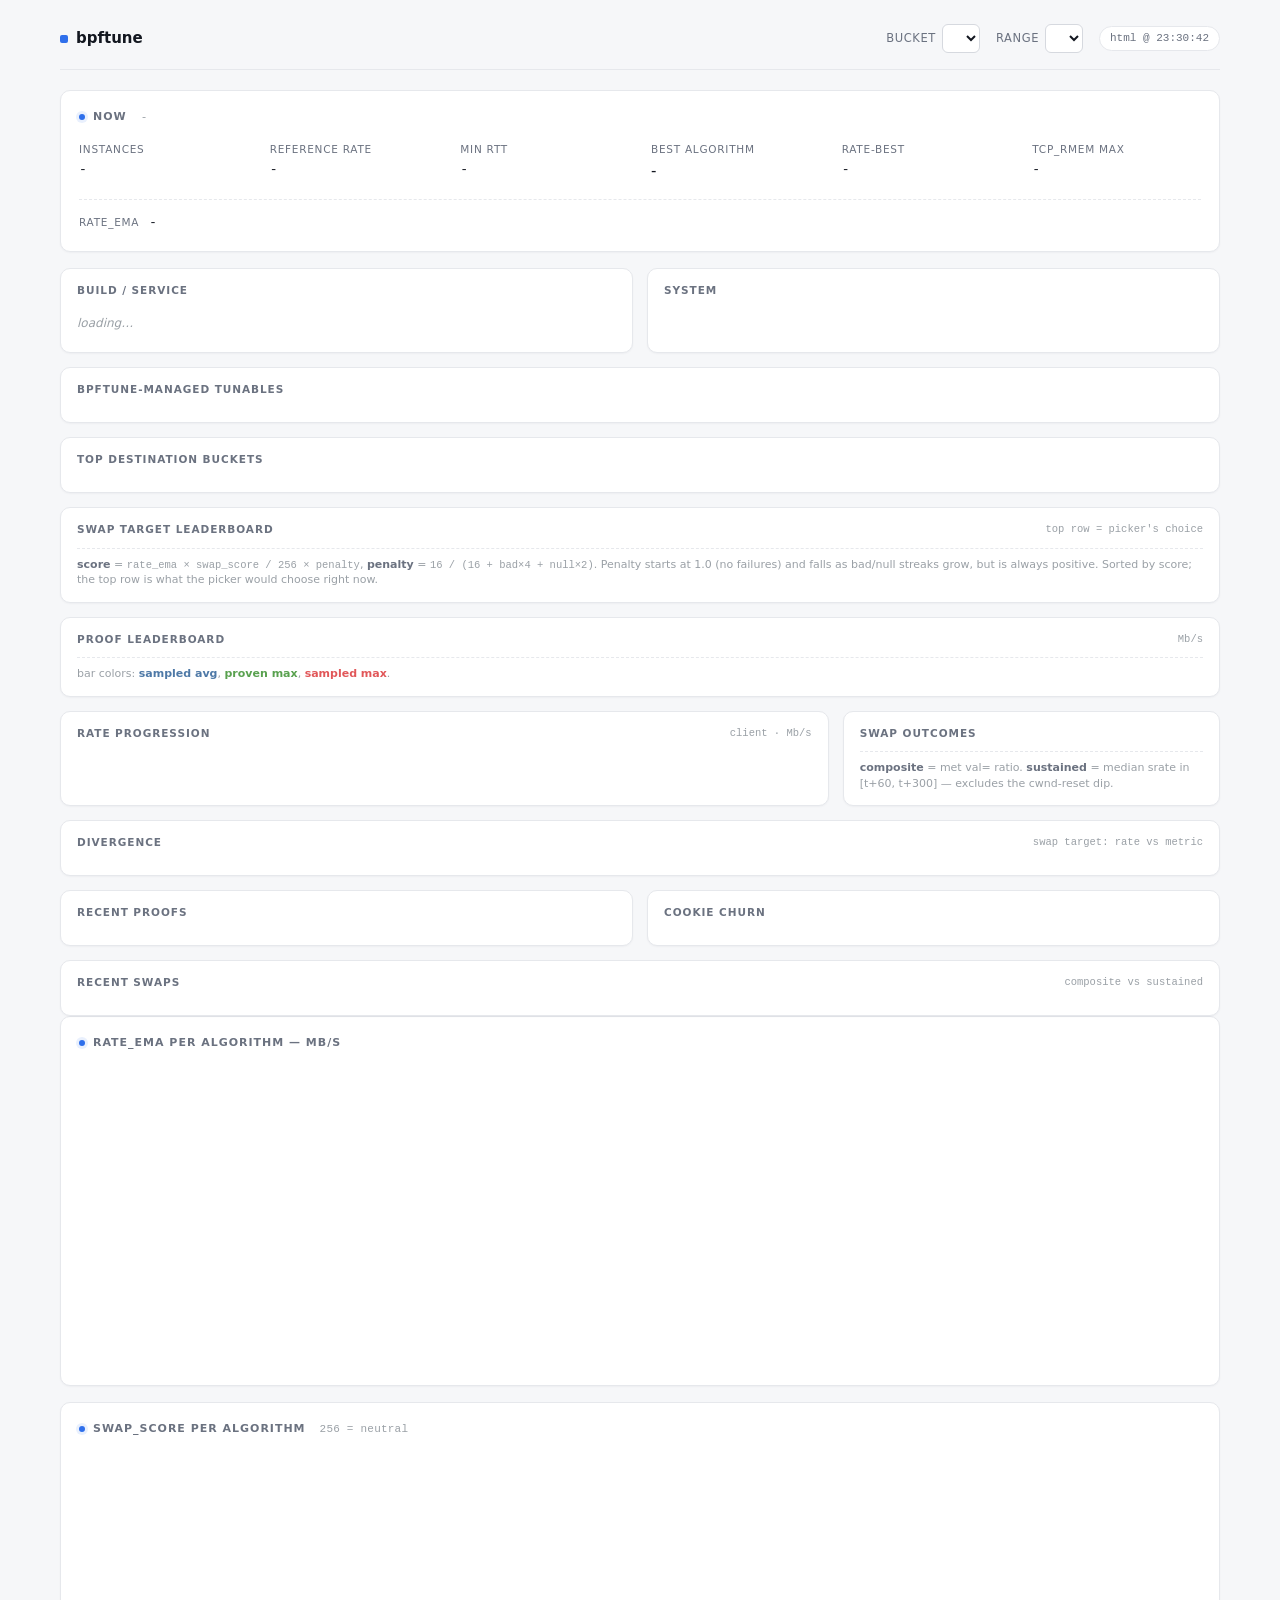
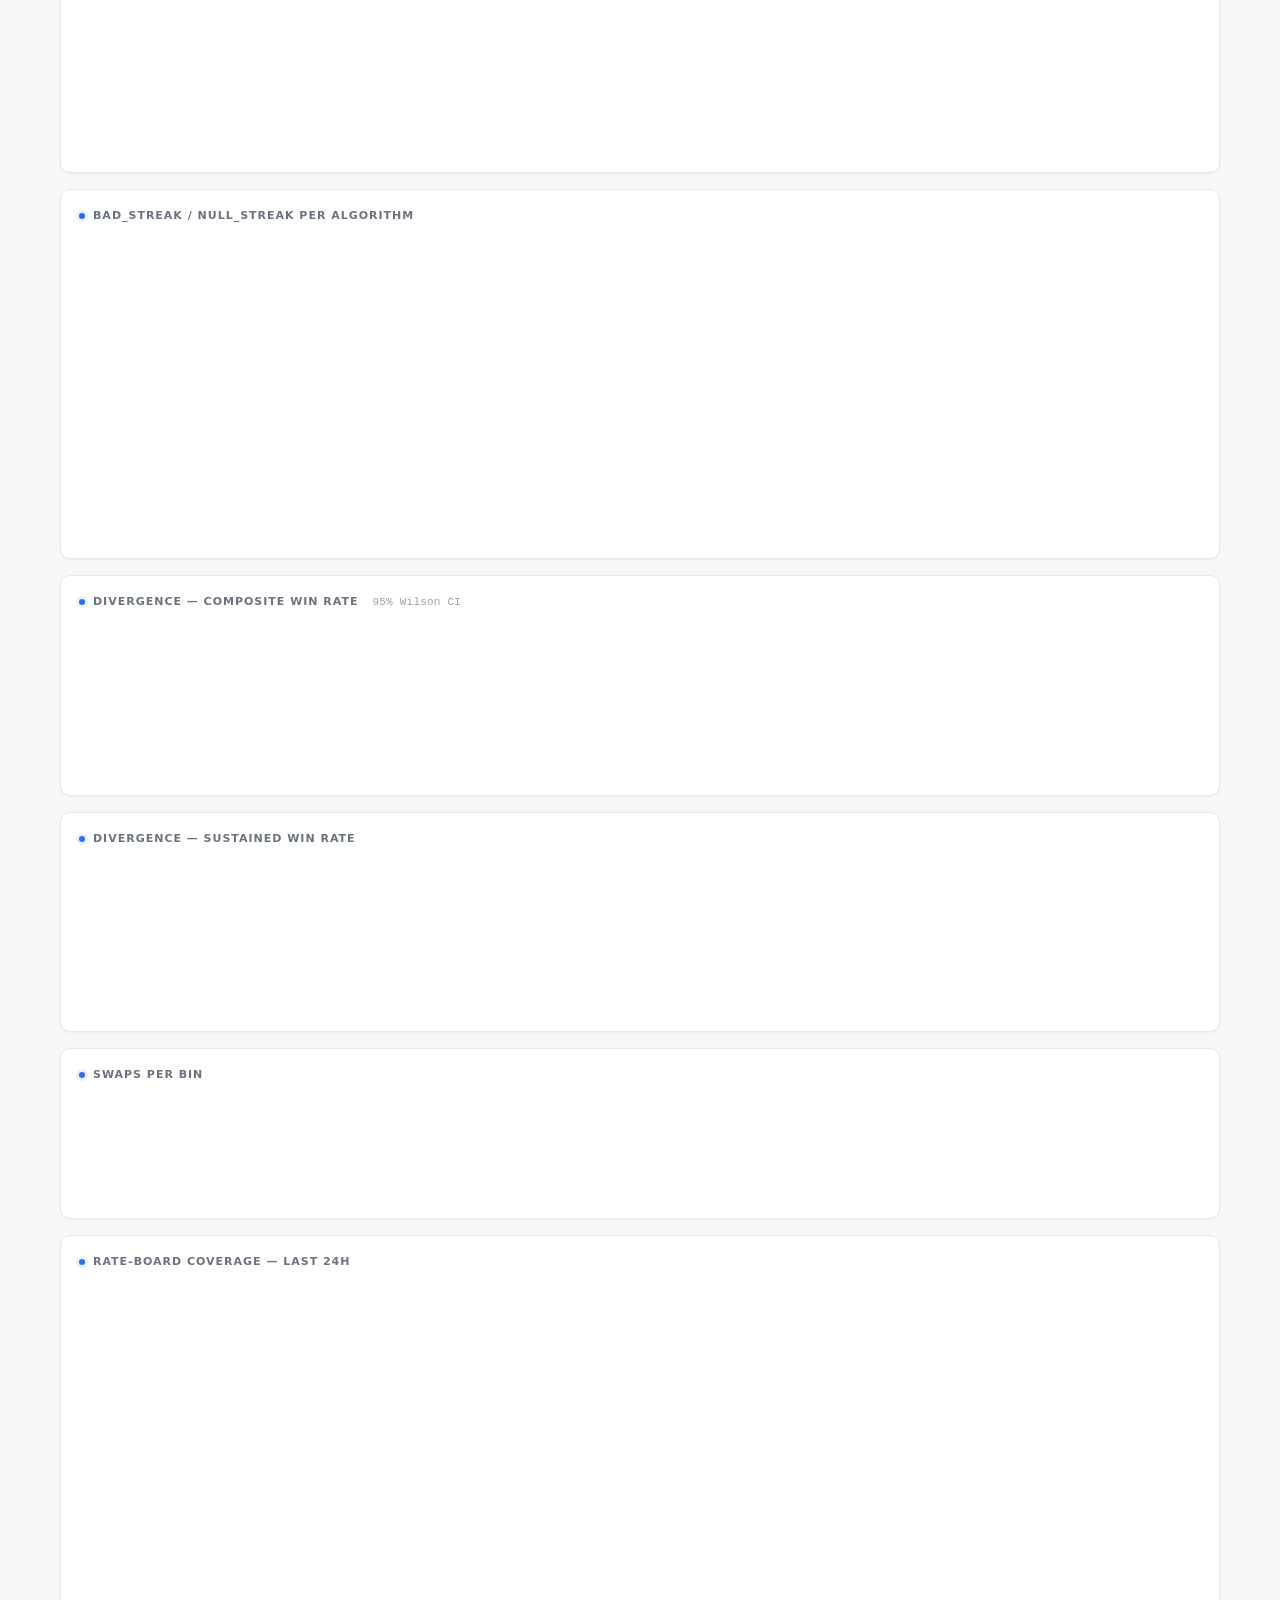
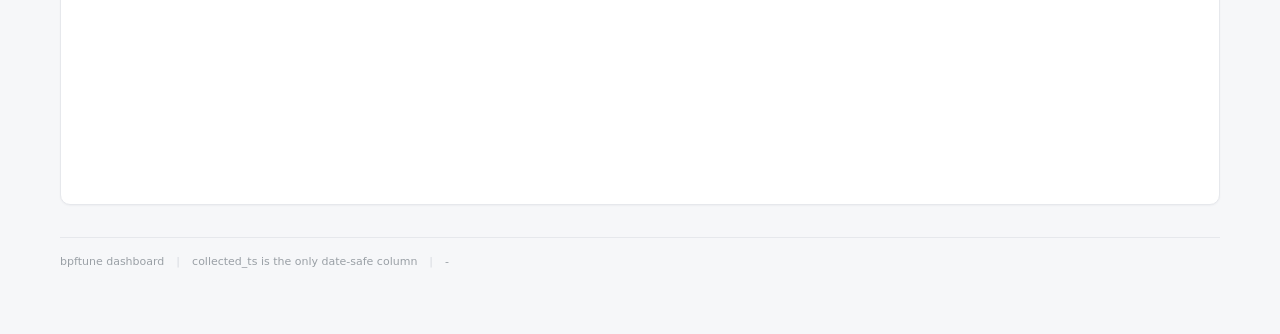
==== tools/bpftune-dashboard.html @ 14323d94 "Add files via upload" ====
<!doctype html>
<html lang="en">
<head>
<meta charset="utf-8">
<meta name="viewport" content="width=device-width,initial-scale=1">
<title>bpftune</title>
<style>
  :root {
    color-scheme: light dark;
    --bg: #f6f7f9; --fg: #131720; --muted: #6b7280; --muted-2: #9aa0a6;
    --border: #e6e8ec; --border-strong: #d6d9df; --card-bg: #ffffff;
    --code-bg: #fbfbfd; --subtle: #f2f4f7; --shadow: 0 1px 2px rgba(16,24,40,.04);
    --accent: #2f6feb; --accent-dim: #2f6feb1a;
    --good: #12a150; --good-dim: #12a1501a;
    --bad: #e5484d; --bad-dim: #e5484d1a;
    --warn: #d97706; --warn-dim: #d977061a;
    --radius: 10px; --radius-sm: 6px; --gap: 16px;
    --mono: ui-monospace, "SF Mono", "JetBrains Mono", Menlo, Consolas, monospace;
  }
  @media (prefers-color-scheme: dark) {
    :root {
      --bg: #0a0c10; --fg: #e6e8eb; --muted: #8b929b; --muted-2: #6b7280;
      --border: #1b1f27; --border-strong: #2a2f39; --card-bg: #101319;
      --code-bg: #0d1015; --subtle: #171b22; --shadow: 0 1px 2px rgba(0,0,0,.35);
      --accent: #5b9bff; --accent-dim: #5b9bff1f;
      --good: #34d399; --good-dim: #34d3991f;
      --bad: #f87171; --bad-dim: #f871711f;
      --warn: #fbbf24; --warn-dim: #fbbf241f;
    }
  }
  * { box-sizing: border-box; }
  html, body { margin: 0; padding: 0; }
  body {
    background: var(--bg); color: var(--fg);
    font: 14px/1.5 system-ui, -apple-system, "Segoe UI", Roboto, sans-serif;
    font-feature-settings: "tnum" 1, "cv11" 1, "ss01" 1;
    -webkit-font-smoothing: antialiased;
  }
  .wrap { max-width: 1200px; margin: 0 auto; padding: 24px 20px 64px; }
  header.topbar {
    display: flex; align-items: center; gap: 16px; flex-wrap: wrap;
    padding-bottom: 16px; margin-bottom: 20px; border-bottom: 1px solid var(--border);
  }
  .brand { font-weight: 600; font-size: 15px; display: flex; align-items: center; gap: 8px; }
  .brand .mark { width: 8px; height: 8px; border-radius: 2px; background: var(--accent); }
  .controls { display: flex; gap: 16px; margin-left: auto; align-items: center; flex-wrap: wrap; }
  .control {
    display: flex; align-items: center; gap: 6px; font-size: 11.5px;
    color: var(--muted); text-transform: uppercase; letter-spacing: .05em;
  }
  select {
    font: inherit; font-size: 12.5px; text-transform: none; letter-spacing: normal;
    color: var(--fg); background: var(--card-bg);
    border: 1px solid var(--border-strong); border-radius: var(--radius-sm); padding: 5px 8px;
  }
  .pill {
    display: inline-flex; align-items: center; gap: 6px; font-size: 11px;
    color: var(--muted); background: var(--card-bg); border: 1px solid var(--border);
    border-radius: 999px; padding: 3px 10px; font-family: var(--mono);
  }
  .pill.flash { color: var(--accent); }
  .card {
    background: var(--card-bg); border: 1px solid var(--border);
    border-radius: var(--radius); box-shadow: var(--shadow); padding: 18px; margin-bottom: var(--gap);
  }
  .card > h2 {
    margin: 0 0 16px; font-size: 11px; font-weight: 600;
    letter-spacing: .09em; text-transform: uppercase; color: var(--muted);
    display: flex; align-items: center; gap: 8px;
  }
  .card > h2 .dot {
    width: 6px; height: 6px; border-radius: 50%; background: var(--accent);
    box-shadow: 0 0 0 3px var(--accent-dim); flex-shrink: 0;
  }
  .card > h2 .sub {
    margin-left: 6px; color: var(--muted-2); font-weight: 500;
    letter-spacing: .02em; text-transform: none; font-family: var(--mono); font-size: 11px;
  }
  .card > h2 .right {
    margin-left: auto; color: var(--muted-2); font-weight: 400;
    text-transform: none; letter-spacing: 0; font-family: var(--mono); font-size: 11px;
  }
  .stats { display: grid; grid-template-columns: repeat(auto-fit, minmax(150px, 1fr)); gap: 14px 22px; }
  .stat { display: flex; flex-direction: column; gap: 3px; min-width: 0; }
  .stat .k { font-size: 10.5px; color: var(--muted); text-transform: uppercase; letter-spacing: .07em; }
  .stat .v {
    font-size: 15px; font-weight: 500; font-variant-numeric: tabular-nums;
    white-space: nowrap; overflow: hidden; text-overflow: ellipsis;
  }
  .stat .v.mono { font-family: var(--mono); font-size: 13px; }
  .rates {
    margin-top: 16px; padding-top: 14px; border-top: 1px dashed var(--border);
    display: flex; align-items: baseline; gap: 10px; flex-wrap: wrap;
  }
  .rates .k { font-size: 10.5px; color: var(--muted); text-transform: uppercase; letter-spacing: .07em; }
  .rates .v { font-family: var(--mono); font-size: 12.5px; color: var(--fg); }
  .lv-grid { display: grid; grid-template-columns: repeat(12, 1fr); gap: 14px; }
  .lv-grid > section {
    grid-column: span 12; background: var(--card-bg); border: 1px solid var(--border);
    border-radius: var(--radius); box-shadow: var(--shadow); padding: 14px 16px; min-width: 0;
  }
  @media (min-width: 900px) {
    .lv-grid > section.c6 { grid-column: span 6; }
    .lv-grid > section.c4 { grid-column: span 4; }
    .lv-grid > section.c8 { grid-column: span 8; }
  }
  .lv-grid h3 {
    margin: 0 0 10px; font-size: 10.5px; font-weight: 600;
    letter-spacing: .09em; text-transform: uppercase; color: var(--muted);
    display: flex; align-items: center; gap: 6px; flex-wrap: wrap;
  }
  .lv-grid h3 .cnt {
    margin-left: auto; color: var(--muted-2); font-family: var(--mono);
    font-size: 10.5px; font-weight: 500; letter-spacing: 0; text-transform: none;
  }
  .lv-grid .note {
    margin-top: 8px; padding-top: 8px; border-top: 1px dashed var(--border);
    font-size: 11px; color: var(--muted-2); line-height: 1.4;
  }
  .lv-grid .note b { color: var(--muted); }
  .lv-grid .note code { font-family: var(--mono); font-size: 10.5px; }
  .kv { display: flex; flex-direction: column; gap: 5px; }
  .kv .row { display: flex; justify-content: space-between; gap: 12px; font-size: 12.5px; align-items: baseline; }
  .kv .k { color: var(--muted); }
  .kv .v { font-family: var(--mono); font-size: 12px; text-align: right; overflow-wrap: anywhere; }
  .kv .v.hi { color: var(--fg); font-weight: 500; }
  .kv .v.dim { color: var(--muted-2); }
  table.tbl { width: 100%; border-collapse: collapse; font-size: 12.5px; }
  table.tbl th, table.tbl td {
    padding: 6px 4px; text-align: right; font-variant-numeric: tabular-nums;
    border-bottom: 1px solid var(--border);
  }
  table.tbl th:first-child, table.tbl td:first-child { text-align: left; padding-left: 0; }
  table.tbl th:last-child, table.tbl td:last-child { padding-right: 0; }
  table.tbl thead th {
    color: var(--muted); font-weight: 500; font-size: 10px;
    text-transform: uppercase; letter-spacing: .07em; padding-bottom: 8px;
    border-bottom: 1px solid var(--border-strong); white-space: nowrap;
  }
  table.tbl tbody tr:last-child td { border-bottom: none; }
  table.tbl td.mono { font-family: var(--mono); font-size: 12px; }
  table.tbl td.name { color: var(--fg); font-weight: 500; }
  table.tbl tr.pick td { background: var(--accent-dim); }
  table.tbl tr.pick td.name::after {
    content: " \25b8 pick"; color: var(--accent); font-size: 9.5px;
    text-transform: uppercase; letter-spacing: .05em; margin-left: 6px; font-weight: 600;
  }
  table.tbl tr.inactive td { opacity: .45; }
  .proof-tbl td { padding-top: 4px; padding-bottom: 4px; vertical-align: middle; }
  .proof-tbl td:nth-child(4), .proof-tbl td:nth-child(5), .proof-tbl td:nth-child(6) { width: 30%; min-width: 90px; }
  .bar-cell { position: relative; display: block; height: 20px; background: var(--subtle); border-radius: 3px; overflow: hidden; }
  .bar-fill { position: absolute; inset: 0 auto 0 0; border-radius: 3px; }
  .bar-cell.v-proven  .bar-fill { background: #59a14f; }
  .bar-cell.v-avg     .bar-fill { background: #4e79a7; }
  .bar-cell.v-sampled .bar-fill { background: #e15759; }
  .bar-num {
    position: absolute; inset: 0; display: flex; align-items: center; justify-content: flex-end;
    padding: 0 6px; font-family: var(--mono); font-size: 11px;
    font-variant-numeric: tabular-nums; color: var(--fg);
    text-shadow: 0 0 2px var(--card-bg), 0 0 2px var(--card-bg), 0 0 2px var(--card-bg), 0 0 2px var(--card-bg);
    pointer-events: none;
  }
  .sp {
    display: inline-flex; align-items: center; font-size: 10.5px; font-weight: 600;
    padding: 1px 7px; border-radius: 999px; text-transform: uppercase; letter-spacing: .05em;
  }
  .sp.win  { color: var(--good); background: var(--good-dim); }
  .sp.loss { color: var(--bad);  background: var(--bad-dim); }
  .sp.null { color: var(--muted); background: var(--subtle); }
  .sp.good { color: var(--warn); background: var(--warn-dim); }
  .sp.proved { color: var(--good); background: var(--good-dim); }
  .sp.dash { color: var(--muted-2); background: var(--subtle); }
  .cell-good { color: var(--good); font-weight: 600; }
  .cell-bad  { color: var(--bad);  font-weight: 600; }
  .cell-dim  { color: var(--muted-2); }
  .list { display: flex; flex-direction: column; }
  .list .item {
    display: grid; grid-template-columns: 1fr auto auto auto; gap: 8px 12px;
    align-items: center; padding: 7px 0; border-bottom: 1px solid var(--border); font-size: 12.5px;
  }
  .list .item:last-child { border-bottom: none; }
  .list .item .flow {
    font-family: var(--mono); font-size: 12px;
    white-space: nowrap; overflow: hidden; text-overflow: ellipsis;
  }
  .list .item .flow .arrow { color: var(--muted-2); padding: 0 4px; }
  .list .item .meta { color: var(--muted); font-family: var(--mono); font-size: 11px; white-space: nowrap; }
  .list .item .pillcol { display: flex; gap: 4px; align-items: center; }
  .list .item .pillcol .lbl { font-size: 9.5px; color: var(--muted-2); text-transform: uppercase; letter-spacing: .05em; }
  .bigstats { display: grid; grid-template-columns: repeat(3, 1fr); gap: 10px; }
  .bigstats .big { border: 1px solid var(--border); border-radius: var(--radius-sm); padding: 12px 14px; background: var(--subtle); }
  .bigstats .big .k { font-size: 10.5px; color: var(--muted); text-transform: uppercase; letter-spacing: .07em; }
  .bigstats .big .v { font-size: 22px; font-weight: 600; font-variant-numeric: tabular-nums; margin-top: 3px; }
  .bigstats .big .p { color: var(--muted); font-family: var(--mono); font-size: 11px; margin-top: 2px; }
  .bigstats .big.win  { border-color: var(--good); }
  .bigstats .big.win .v { color: var(--good); }
  .bigstats .big.loss { border-color: var(--bad); }
  .bigstats .big.loss .v { color: var(--bad); }
  .bigstats .big.null { border-color: var(--border-strong); }
  .outcome-group { margin-top: 10px; }
  .outcome-group:first-child { margin-top: 0; }
  .outcome-group .grp-k { font-size: 10px; color: var(--muted-2); text-transform: uppercase; letter-spacing: .06em; margin-bottom: 6px; }
  .tun-grid { display: grid; grid-template-columns: 1fr; gap: 14px 26px; font-size: 12.5px; }
  @media (min-width: 700px) { .tun-grid { grid-template-columns: 1fr 1fr; } }
  .tun-group { min-width: 0; }
  .tun-group .gname {
    font-size: 10.5px; color: var(--muted-2); text-transform: uppercase;
    letter-spacing: .06em; margin: 0 0 4px; font-family: var(--mono);
  }
  .tun-group .grow {
    display: flex; justify-content: space-between; gap: 14px; padding: 3px 0;
    border-bottom: 1px solid var(--border); align-items: baseline;
    font-family: var(--mono); font-size: 11.5px;
  }
  .tun-group .grow:last-child { border-bottom: none; }
  .tun-group .grow .k { color: var(--muted); white-space: nowrap; overflow: hidden; text-overflow: ellipsis; }
  .tun-group .grow .v { color: var(--fg); text-align: right; white-space: nowrap; overflow: hidden; text-overflow: ellipsis; }
  .cellbar {
    display: inline-flex; width: 100%; height: 18px; border-radius: 3px;
    overflow: hidden; background: var(--subtle); color: #fff; font-size: 10px; font-weight: 600;
  }
  .cellbar > span { display: flex; align-items: center; justify-content: center; min-width: 0; overflow: hidden; white-space: nowrap; }
  .cellbar .w { background: var(--good); }
  .cellbar .n { background: var(--muted-2); color: #fff; }
  .cellbar .l { background: var(--bad); }
  .chart-box { position: relative; width: 100%; min-width: 0; }
  .chart-box.h-sm { height: 100px; }
  .chart-box.h-md { height: 150px; }
  .chart-box.h-lg { height: 220px; }
  .chart-box.h-xl { height: 300px; }
  .chart-box > canvas { position: absolute; inset: 0; width: 100% !important; height: 100% !important; }
  .footer {
    margin-top: 32px; padding-top: 16px; border-top: 1px solid var(--border);
    color: var(--muted-2); font-size: 11px; display: flex; gap: 12px; flex-wrap: wrap;
  }
  .footer .sep { color: var(--border-strong); }
  .placeholder { color: var(--muted-2); font-size: 12px; font-style: italic; padding: 6px 0; }
  @media (max-width: 640px) {
    .wrap { padding: 16px 12px 48px; }
    .card { padding: 12px; }
    .controls { gap: 10px; }
    .bigstats { grid-template-columns: 1fr; }
  }
</style>
</head>
<body>
<div class="wrap">
  <header class="topbar">
    <div class="brand"><span class="mark"></span>bpftune</div>
    <div class="controls">
      <label class="control">bucket <select id="bucket"></select></label>
      <label class="control">range <select id="range"></select></label>
      <span id="gen" class="pill">initial</span>
    </div>
  </header>

  <section class="card">
    <h2><span class="dot"></span>now <span class="sub" id="nowbucket">-</span>
      <span class="right" id="nowupdated"></span></h2>
    <div class="stats">
      <div class="stat"><span class="k">instances</span><span class="v mono" id="n_inst">-</span></div>
      <div class="stat"><span class="k">reference rate</span><span class="v mono" id="n_ref">-</span></div>
      <div class="stat"><span class="k">min rtt</span><span class="v mono" id="n_rtt">-</span></div>
      <div class="stat"><span class="k">best algorithm</span><span class="v" id="n_best">-</span></div>
      <div class="stat"><span class="k">rate-best</span><span class="v mono" id="n_rbest">-</span></div>
      <div class="stat"><span class="k">tcp_rmem max</span><span class="v mono" id="n_rmem">-</span></div>
    </div>
    <div class="rates"><span class="k">rate_ema</span><span class="v" id="n_rates">-</span></div>
  </section>

  <div class="lv-grid" id="live">
    <section class="c6"><h3>build / service</h3><div class="kv" id="lv-build"><div class="placeholder">loading&hellip;</div></div></section>
    <section class="c6"><h3>system</h3><div class="kv" id="lv-system"></div></section>
    <section class="c12"><h3>bpftune-managed tunables <span class="cnt" id="lv-tun-cnt"></span></h3><div class="tun-grid" id="lv-tunables"></div></section>
    <section class="c12"><h3>top destination buckets</h3><div id="lv-buckets"></div></section>
    <section class="c12"><h3>swap target leaderboard <span class="cnt">top row = picker's choice</span></h3><div id="lv-metric"></div>
      <div class="note"><b>score</b> = <code>rate_ema &times; swap_score / 256 &times; penalty</code>,
        <b>penalty</b> = <code>16 / (16 + bad&times;4 + null&times;2)</code>.
        Penalty starts at 1.0 (no failures) and falls as bad/null streaks grow, but is always positive.
        Sorted by score; the top row is what the picker would choose right now.</div></section>
    <section class="c12"><h3>proof leaderboard <span class="cnt">Mb/s</span></h3><div id="lv-proof"></div>
      <div class="note">bar colors: <b style="color:#4e79a7">sampled avg</b>, <b style="color:#59a14f">proven max</b>, <b style="color:#e15759">sampled max</b>.</div></section>
    <section class="c8"><h3>rate progression <span class="cnt">client &middot; Mb/s</span></h3><div id="lv-rate"></div></section>
    <section class="c4"><h3>swap outcomes</h3><div id="lv-swapout"></div>
      <div class="note"><b>composite</b> = met val= ratio. <b>sustained</b> = median srate in [t+60, t+300] &mdash; excludes the cwnd-reset dip.</div></section>
    <section class="c12"><h3>divergence <span class="cnt">swap target: rate vs metric</span></h3><div id="lv-div"></div></section>
    <section class="c6"><h3>recent proofs</h3><div id="lv-proofs"></div></section>
    <section class="c6"><h3>cookie churn</h3><div class="kv" id="lv-churn"></div></section>
    <section class="c12"><h3>recent swaps <span class="cnt">composite vs sustained</span></h3><div id="lv-swaps"></div></section>
  </div>

  <section class="card"><h2><span class="dot"></span>rate_ema per algorithm &mdash; Mb/s</h2>
    <div class="chart-box h-xl"><canvas id="rate"></canvas></div></section>
  <section class="card"><h2><span class="dot"></span>swap_score per algorithm <span class="sub">256 = neutral</span></h2>
    <div class="chart-box h-xl"><canvas id="sscore"></canvas></div></section>
  <section class="card"><h2><span class="dot"></span>bad_streak / null_streak per algorithm</h2>
    <div class="chart-box h-xl"><canvas id="streaks"></canvas></div></section>
  <section class="card"><h2><span class="dot"></span>divergence &mdash; composite win rate <span class="sub">95% Wilson CI</span></h2>
    <div class="chart-box h-md"><canvas id="div"></canvas></div></section>
  <section class="card"><h2><span class="dot"></span>divergence &mdash; sustained win rate</h2>
    <div class="chart-box h-md"><canvas id="div_sustained"></canvas></div>
    <div class="chart-note" id="div_sustained_note"></div></section>
  <section class="card"><h2><span class="dot"></span>swaps per bin</h2>
    <div class="chart-box h-sm"><canvas id="swaps"></canvas></div></section>
  <section class="card"><h2><span class="dot"></span>rate-board coverage &mdash; last 24h</h2>
    <div class="chart-box" id="fleetbox" style="height:500px"><canvas id="fleet"></canvas></div></section>

  <div class="footer">
    <span>bpftune dashboard</span><span class="sep">|</span>
    <span>collected_ts is the only date-safe column</span><span class="sep">|</span>
    <span id="footgen">-</span>
  </div>
</div>

<script>
(function () {
  var el = document.getElementById("gen");
  if (el) el.textContent = "html @ " + new Date().toISOString().slice(11, 19);
})();
</script>
<script>
(function () {
  var PALETTE = [
    "#4e79a7", "#f28e2c", "#e15759", "#76b7b2",
    "#59a14f", "#edc949", "#af7aa1", "#ff9da7",
    "#9c755f", "#bab0ab", "#1b9e77", "#d95f02",
    "#7570b3", "#e7298a", "#66a61e", "#e6ab02"
  ];
  var gen = document.getElementById("gen");
  var footgen = document.getElementById("footgen");
  function status(msg, isErr) {
    if (gen) {
      gen.textContent = msg;
      gen.style.color = isErr ? "#e5484d" : "";
      if (!isErr) { gen.classList.add("flash"); setTimeout(function () { gen.classList.remove("flash"); }, 300); }
    }
  }
  function err(msg, e) { status(msg, true); if (e) console.error(msg, e); }
  function loadScript(url) {
    return new Promise(function (resolve, reject) {
      var s = document.createElement("script");
      s.src = url; s.onload = resolve;
      s.onerror = function () { reject(new Error("failed to load " + url)); };
      document.head.appendChild(s);
    });
  }
  function applyChartDefaults() {
    var dark = window.matchMedia && window.matchMedia("(prefers-color-scheme: dark)").matches;
    var grid = dark ? "rgba(255,255,255,.06)" : "rgba(20,30,50,.06)";
    var tick = dark ? "#8b929b" : "#6b7280";
    Chart.defaults.font.family = "system-ui, -apple-system, 'Segoe UI', Roboto, sans-serif";
    Chart.defaults.font.size = 11;
    Chart.defaults.color = tick;
    Chart.defaults.borderColor = grid;
    Chart.defaults.elements.line.borderWidth = 1.5;
    Chart.defaults.elements.point.radius = 0;
    Chart.defaults.elements.point.hoverRadius = 3;
    Chart.defaults.animation = false;
    Chart.defaults.plugins.legend.labels.boxWidth = 10;
    Chart.defaults.plugins.legend.labels.boxHeight = 10;
    Chart.defaults.plugins.legend.labels.padding = 8;
    Chart.defaults.plugins.tooltip.backgroundColor = dark ? "#1c2028" : "#fff";
    Chart.defaults.plugins.tooltip.borderColor = dark ? "#2a2f39" : "#e5e7eb";
    Chart.defaults.plugins.tooltip.borderWidth = 1;
    Chart.defaults.plugins.tooltip.titleColor = dark ? "#e6e8eb" : "#131720";
    Chart.defaults.plugins.tooltip.bodyColor  = dark ? "#e6e8eb" : "#131720";
    Chart.defaults.plugins.tooltip.padding = 8;
    Chart.defaults.plugins.tooltip.cornerRadius = 6;
  }
  function $(id) { return document.getElementById(id); }
  function setHTML(id, s) { var e = $(id); if (e) e.innerHTML = s; }
  function esc(s) {
    return String(s == null ? "" : s).replace(/[&<>"']/g, function (c) {
      return ({ "&": "&amp;", "<": "&lt;", ">": "&gt;", '"': "&quot;", "'": "&#39;" })[c];
    });
  }
  function fmtN(v) { return (v == null) ? "-" : Math.round(v).toLocaleString(); }
  function fmtMbps(v) { return (v == null) ? "-" : (v / 125000).toFixed(1); }
  function fmtRe(v) { return (v == null) ? "-" : (v * 0.8).toFixed(1); }
  function scaleRe(v) { return v == null ? null : v * 0.8; }
  function fmtRTT(v) { return (v == null) ? "-" : (v / 1000).toFixed(1) + " ms"; }
  function fmtBytes(b) {
    if (b == null) return "-";
    if (b >= 1e9) return (b / 1e9).toFixed(2) + " GB";
    if (b >= 1e6) return (b / 1e6).toFixed(1) + " MB";
    return Math.round(b) + " B";
  }
  function fmtUptime(s) {
    if (s == null) return "-";
    var d = Math.floor(s / 86400), h = Math.floor((s % 86400) / 3600), m = Math.floor((s % 3600) / 60);
    return (d ? d + "d " : "") + h + "h " + m + "m";
  }
  function relTime(epochSec) {
    if (!epochSec) return "";
    var dt = Math.max(0, Math.floor(Date.now() / 1000) - epochSec);
    if (dt < 60) return dt + "s ago";
    if (dt < 3600) return Math.floor(dt / 60) + "m ago";
    if (dt < 86400) return Math.floor(dt / 3600) + "h ago";
    return Math.floor(dt / 86400) + "d ago";
  }
  function renderBuild(b) {
    var rows = [
      ["version", b.version, "hi"],
      ["service", b.service, b.service === "active" ? "hi" : ""],
    ];
    if (b.uptime_min != null) {
      var h = Math.floor(b.uptime_min / 60), m = b.uptime_min % 60;
      rows.push(["uptime", h + "h " + m + "m"]);
    }
    if (b.started_utc) rows.push(["started", b.started_utc + " UTC", "dim"]);
    if (b.log_path) rows.push(["log", b.log_path, "dim"]);
    setHTML("lv-build", rows.map(function (r) {
      return '<div class="row"><span class="k">' + esc(r[0]) + '</span><span class="v ' + (r[2] || "") + '">' + esc(r[1]) + '</span></div>';
    }).join(""));
  }
  function renderSystem(s) {
    var rows = [];
    if (s.kernel) rows.push(["kernel", s.kernel, "hi"]);
    if (s.default_cc) rows.push(["default cc", s.default_cc, "hi"]);
    if (s.cpu_count != null) rows.push(["cpu", s.cpu_count + " cores"]);
    if (s.load_1 != null) rows.push(["load", s.load_1.toFixed(2) + " / " + s.load_5.toFixed(2) + " / " + s.load_15.toFixed(2)]);
    if (s.procs_total != null) rows.push(["processes", (s.procs_running == null ? "?" : s.procs_running) + " running / " + s.procs_total + " total"]);
    if (s.host_uptime_s != null) rows.push(["host uptime", fmtUptime(s.host_uptime_s)]);
    if (s.mem_total_bytes != null && s.mem_total_bytes > 0) {
      var used = (s.mem_used_bytes != null) ? s.mem_used_bytes : (s.mem_total_bytes - (s.mem_avail_bytes || 0));
      var pct = (s.mem_used_pct != null) ? s.mem_used_pct.toFixed(0) + "%" : "";
      rows.push(["memory", fmtBytes(used) + " / " + fmtBytes(s.mem_total_bytes) + (pct ? "  " + pct : "")]);
    }
    setHTML("lv-system", rows.map(function (r) {
      return '<div class="row"><span class="k">' + esc(r[0]) + '</span><span class="v ' + (r[2] || "") + '">' + esc(r[1]) + '</span></div>';
    }).join(""));
  }
  function renderTunables(groups) {
    var cnt = $("lv-tun-cnt");
    if (!groups || !groups.length) {
      if (cnt) cnt.textContent = "";
      setHTML("lv-tunables", '<div class="placeholder">(none seen in journal this boot)</div>');
      return;
    }
    var total = 0;
    groups.forEach(function (g) { total += g.items.length; });
    if (cnt) cnt.textContent = total + " keys · " + groups.length + " groups";
    setHTML("lv-tunables", groups.map(function (g) {
      var rows = g.items.map(function (it) {
        return '<div class="grow"><span class="k">' + esc(it.key) + '</span><span class="v">' + esc(it.value) + '</span></div>';
      }).join("");
      return '<div class="tun-group"><div class="gname">' + esc(g.group) + '</div>' + rows + '</div>';
    }).join(""));
  }
  function renderBuckets(rows) {
    if (!rows.length) { setHTML("lv-buckets", '<div class="placeholder">(no buckets)</div>'); return; }
    var html = '<table class="tbl"><thead><tr><th>dest</th><th>instances</th><th>min rtt</th><th>ref rate</th><th>best alg</th><th>algs</th></tr></thead><tbody>';
    rows.forEach(function (r) {
      html += '<tr><td class="mono name">' + esc(r.dest) + '</td><td class="mono">' + fmtN(r.inst) + '</td><td class="mono dim">' + (r.rtt_us / 1000).toFixed(1) + ' ms</td><td class="mono">' + r.ref_mbps.toFixed(1) + '</td><td>' + esc(r.best_alg) + '</td><td class="mono dim">' + r.n_alg + '</td></tr>';
    });
    setHTML("lv-buckets", html + '</tbody></table>');
  }
  function renderMetric(rows) {
    if (!rows.length) { setHTML("lv-metric", '<div class="placeholder">(no metrics yet)</div>'); return; }
    function colorSwapScore(v) {
      if (v == null) return "cell-dim";
      if (v > 256) return "cell-good";
      if (v < 256) return "cell-bad";
      return "cell-dim";
    }
    function colorPenalty(v) {
      if (v == null) return "cell-dim";
      if (v >= 0.99) return "cell-dim";
      return "cell-bad";
    }
    function colorStreak(v) {
      if (v == null) return "cell-dim";
      if (v === 0) return "cell-good";
      return "cell-bad";
    }
    var picked = null;
    for (var i = 0; i < rows.length; i++) { if (rows[i].active) { picked = i; break; } }
    var html = '<table class="tbl"><thead><tr><th>alg</th><th>rate_ema</th><th>swap_score</th><th>penalty</th><th>score</th><th>metric</th><th>bad</th><th>null</th></tr></thead><tbody>';
    rows.forEach(function (r, i) {
      var cls = [];
      if (!r.active) cls.push("inactive");
      if (i === picked) cls.push("pick");
      var trClass = cls.length ? ' class="' + cls.join(" ") + '"' : "";
      var pen = (r.penalty == null) ? "-" : r.penalty.toFixed(3);
      html += '<tr' + trClass + '><td class="name">' + esc(r.alg) + '</td>' +
        '<td class="mono">' + (r.rate_ema == null ? "-" : r.rate_ema) + '</td>' +
        '<td class="mono ' + colorSwapScore(r.swap_score) + '">' + (r.swap_score == null ? "-" : r.swap_score) + '</td>' +
        '<td class="mono ' + colorPenalty(r.penalty) + '">' + pen + '</td>' +
        '<td class="mono cell-good">' + (r.score == null ? "-" : r.score.toFixed(1)) + '</td>' +
        '<td class="mono dim">' + r.metric.toFixed(1) + '</td>' +
        '<td class="mono ' + colorStreak(r.bad_streak) + '">' + (r.bad_streak == null ? "-" : r.bad_streak) + '</td>' +
        '<td class="mono ' + colorStreak(r.null_streak) + '">' + (r.null_streak == null ? "-" : r.null_streak) + '</td></tr>';
    });
    setHTML("lv-metric", html + '</tbody></table>');
  }
  function renderProof(rows) {
    if (!rows.length) { setHTML("lv-proof", '<div class="placeholder">(none in tail)</div>'); return; }
    var peak = 1;
    rows.forEach(function (r) {
      [r.proven_max, r.sampled_avg, r.sampled_max].forEach(function (v) { if (v != null && v > peak) peak = v; });
    });
    function bar(v, cls) {
      if (v == null) return '<div class="bar-cell ' + cls + '"><div class="bar-num">-</div></div>';
      var w = Math.max(2, Math.round(100 * v / peak));
      return '<div class="bar-cell ' + cls + '"><div class="bar-fill" style="width:' + w + '%"></div><div class="bar-num">' + v.toFixed(1) + '</div></div>';
    }
    var html = '<table class="tbl proof-tbl"><thead><tr><th>alg</th><th>good</th><th>proved</th><th style="text-align:left">proven max</th><th style="text-align:left">sampled avg</th><th style="text-align:left">sampled max</th><th>n</th></tr></thead><tbody>';
    rows.forEach(function (r) {
      html += '<tr><td class="name">' + esc(r.alg) + '</td><td class="mono dim">' + r.good + '</td><td class="mono dim">' + r.proved + '</td>' +
        '<td>' + bar(r.proven_max, 'v-proven') + '</td><td>' + bar(r.sampled_avg, 'v-avg') + '</td><td>' + bar(r.sampled_max, 'v-sampled') + '</td>' +
        '<td class="mono dim">' + (r.samples == null ? "-" : r.samples) + '</td></tr>';
    });
    setHTML("lv-proof", html + '</tbody></table>');
  }
  function renderRate(rows) {
    if (!rows.length) { setHTML("lv-rate", '<div class="placeholder">(no midsamp lines)</div>'); return; }
    var html = '<table class="tbl"><thead><tr><th>thr</th><th>n</th><th>mean</th><th>min</th><th>max</th></tr></thead><tbody>';
    rows.forEach(function (r) {
      html += '<tr><td class="mono">' + fmtN(r.thr) + '</td><td class="mono dim">' + r.n + '</td><td class="mono">' + r.mean.toFixed(1) + '</td><td class="mono dim">' + r.min.toFixed(1) + '</td><td class="mono">' + r.max.toFixed(1) + '</td></tr>';
    });
    setHTML("lv-rate", html + '</tbody></table>');
  }
  function bigTriple(so) {
    return '<div class="bigstats">' +
      '<div class="big win"><div class="k">win</div><div class="v">' + so.win + '</div><div class="p">' + so.win_pct.toFixed(0) + '%</div></div>' +
      '<div class="big null"><div class="k">null</div><div class="v">' + so.null + '</div><div class="p">' + so.null_pct.toFixed(0) + '%</div></div>' +
      '<div class="big loss"><div class="k">loss</div><div class="v">' + so.loss + '</div><div class="p">' + so.loss_pct.toFixed(0) + '%</div></div></div>';
  }
  function renderSwapOutcomes(payload) {
    if (payload && payload.composite && payload.sustained) {
      var c = payload.composite, s = payload.sustained;
      setHTML("lv-swapout",
        '<div class="outcome-group"><div class="grp-k">composite metric</div>' + bigTriple(c) + '</div>' +
        '<div class="outcome-group"><div class="grp-k">sustained (accurate)</div>' + bigTriple(s) + '</div>');
      return;
    }
    var so = payload || {win:0,win_pct:0,null:0,null_pct:0,loss:0,loss_pct:0,measurable:0,unmeasurable:0};
    setHTML("lv-swapout", bigTriple(so));
  }
  function renderDivergence(rows) {
    if (!rows.length) { setHTML("lv-div", '<div class="placeholder">(no swaps)</div>'); return; }
    var html = '<table class="tbl"><thead><tr><th>category</th><th style="width:32%">composite</th><th style="width:32%">sustained</th><th>n</th></tr></thead><tbody>';
    rows.forEach(function (r) {
      function bar(w, n, l) {
        var out = '<div class="cellbar">';
        if ((w + n + l) > 0) {
          if (w > 0) out += '<span class="w" style="width:' + w + '%">' + (w >= 8 ? w.toFixed(0) + '%' : '') + '</span>';
          if (n > 0) out += '<span class="n" style="width:' + n + '%">' + (n >= 8 ? n.toFixed(0) + '%' : '') + '</span>';
          if (l > 0) out += '<span class="l" style="width:' + l + '%">' + (l >= 8 ? l.toFixed(0) + '%' : '') + '</span>';
        } else {
          out += '<span class="n" style="width:100%">no data</span>';
        }
        return out + '</div>';
      }
      html += '<tr><td class="name">' + esc(r.category) + '</td>' +
        '<td>' + bar(r.win_pct, r.null_pct, r.loss_pct) + '</td>' +
        '<td>' + bar(r.win_pct_sustained, r.null_pct_sustained, r.loss_pct_sustained) + '</td>' +
        '<td class="mono dim">' + r.measured + ' / ' + r.measured_sustained + '</td></tr>';
    });
    setHTML("lv-div", html + '</tbody></table>');
  }
  function renderChurn(c) {
    var rows = [
      ["cookies swapped", c.cookies, "hi"],
      ["one-off", c.one, ""],
      ["2-4x", c.mid, ""],
      ["5x+", c.many, ""],
      ["max per cookie", c.max, ""],
    ];
    setHTML("lv-churn", rows.map(function (r) {
      return '<div class="row"><span class="k">' + esc(r[0]) + '</span><span class="v ' + (r[2] || "") + '">' + r[1] + '</span></div>';
    }).join(""));
  }
  function renderRecentProofs(rows) {
    if (!rows.length) { setHTML("lv-proofs", '<div class="placeholder">(none)</div>'); return; }
    var html = '<div class="list">';
    rows.slice().reverse().forEach(function (r) {
      html += '<div class="item"><span class="flow">' + esc(r.alg) + '</span><span class="meta">' + r.mbps.toFixed(1) + ' Mb/s</span><span class="sp ' + r.tier + '">' + r.tier + '</span></div>';
    });
    setHTML("lv-proofs", html + '</div>');
  }
  function renderRecentSwaps(rows) {
    if (!rows.length) { setHTML("lv-swaps", '<div class="placeholder">(none in tail)</div>'); return; }
    function pill(o) {
      if (!o) return '<span class="sp dash">&hellip;</span>';
      return '<span class="sp ' + o + '">' + o + '</span>';
    }
    var html = '<div class="list">';
    rows.slice().reverse().forEach(function (r) {
      html += '<div class="item"><span class="flow">' + esc(r.from_alg) + '<span class="arrow">&rarr;</span>' + esc(r.to_alg) + '</span>' +
        '<span class="meta">d' + r.d + ' &middot; mt=' + esc(r.mt_alg || "-") + ' rb=' + esc(r.rb_alg || "-") + '</span>' +
        '<span class="pillcol"><span class="lbl">comp</span>' + pill(r.outcome) + '</span>' +
        '<span class="pillcol"><span class="lbl">sust</span>' + pill(r.outcome_sustained) + '</span></div>';
    });
    setHTML("lv-swaps", html + '</div>');
  }
  function renderLiveState(doc) {
    renderBuild(doc.build || {});
    renderSystem(doc.system || {});
    renderTunables(doc.tunables || []);
    renderBuckets(doc.buckets || []);
    renderMetric(doc.metric || []);
    renderProof(doc.proof || []);
    renderRate(doc.rate || []);
    renderSwapOutcomes(doc.swap_outcomes || null);
    renderDivergence(doc.divergence || []);
    renderChurn(doc.churn || {});
    renderRecentProofs(doc.recent_proofs || []);
    renderRecentSwaps(doc.recent_swaps || []);
  }
  function liveRefresh() {
    fetch("current.json", {cache: "no-store"}).then(function (r) {
      if (!r.ok) throw new Error("current.json: " + r.status);
      return r.json();
    }).then(function (doc) { renderLiveState(doc); }).catch(function (e) {
      setHTML("lv-build", '<div class="placeholder">current.json unavailable: ' + esc(e.message) + '</div>');
    });
  }
  function renderNow() {
    var doc = state.bucketDoc;
    if (!doc) return;
    var bid = $("bucket").value;
    var sub = $("nowbucket"); if (sub) sub.textContent = bid;
    var L = doc.last || {};
    var setT = function (id, s) { var e = $(id); if (e) e.textContent = s; };
    setT("n_inst", fmtN(L.instances));
    setT("n_ref", fmtMbps(L.ref_rate) + " Mb/s");
    setT("n_rtt", fmtRTT(L.min_rtt));
    setT("n_best", L.best_alg || "-");
    setT("n_rmem", fmtBytes(L.tcp_rmem_max));
    setT("nowupdated", L.collected_ts ? "updated " + relTime(L.collected_ts) : "");
    var algs = state.meta.algs;
    var rates = [];
    for (var i = 0; i < algs.length; i++) {
      var a = algs[i];
      var v = (L.re && L.re[a] != null) ? L.re[a] : null;
      if (v != null && v > 0) rates.push({a: a, v: v});
    }
    rates.sort(function (x, y) { return y.v - x.v; });
    if (rates.length) {
      setT("n_rbest", rates[0].a + "  " + fmtRe(rates[0].v) + " Mb/s");
      setT("n_rates", rates.slice(0, 8).map(function (x) { return x.a + " " + fmtRe(x.v); }).join("  ·  "));
    } else {
      setT("n_rbest", "-");
      setT("n_rates", "(no live rates for this bucket)");
    }
  }
  var state = { meta: null, bucketDoc: null, swaps: null, fleet: null };
  var charts = {};
  function mk(id, cfg) {
    if (charts[id]) { charts[id].destroy(); }
    var cv = $(id);
    if (!cv) return;
    charts[id] = new Chart(cv, cfg);
  }
  function j(url) {
    return fetch(url, {cache: "no-store"}).then(function (r) {
      if (!r.ok) { throw new Error(url + ": " + r.status); }
      return r.json();
    });
  }
  function lineData(cols, series, ts, colors, scale, pointRadius) {
    scale = scale || function (v) { return v; };
    var pr = (pointRadius == null) ? 0 : pointRadius;
    return cols.map(function (c, i) {
      return {
        label: c,
        data: (series[c] || []).map(function (y, k) { return {x: ts[k] * 1000, y: y == null ? null : scale(y)}; }),
        borderColor: colors[i % colors.length],
        backgroundColor: colors[i % colors.length],
        pointRadius: pr,
        pointHoverRadius: Math.max(3, pr + 1),
        borderWidth: 1.5,
        tension: 0.15,
        spanGaps: true,
      };
    });
  }
  function timeOpts(extra) {
    var base = {
      responsive: true,
      maintainAspectRatio: false,
      animation: false,
      interaction: {mode: "nearest", intersect: false},
      layout: {padding: {top: 4, right: 8, bottom: 0, left: 0}},
      scales: {
        x: {type: "time", time: {tooltipFormat: "MMM d, HH:mm"}, grid: {display: false}, ticks: {maxRotation: 0, autoSkipPadding: 24, padding: 4}},
        y: {beginAtZero: false, grid: {drawTicks: false}, ticks: {maxTicksLimit: 5, padding: 6}},
      },
      plugins: {legend: {display: false}, tooltip: {displayColors: true, boxPadding: 4}},
    };
    return Object.assign(base, extra || {});
  }
  function renderBucket() {
    var doc = state.bucketDoc, algs = state.meta.algs;
    var rng = $("range").value;
    var s = doc.series[rng];
    var ts = s.ts;
    function makeSeries(prefix) {
      return algs.map(function (a) { return prefix + a; }).filter(function (c) { return c in s; });
    }
    mk("rate", {
      type: "line",
      data: {datasets: lineData(makeSeries("re_"), s, ts, PALETTE, scaleRe, 0)},
      options: timeOpts({plugins: {legend: {display: true, position: "bottom", align: "start", labels: {boxWidth: 8, boxHeight: 8, padding: 8, font: {size: 10.5}}}}}),
    });
    mk("sscore", {
      type: "line",
      data: {datasets: lineData(makeSeries("ss_"), s, ts, PALETTE, null, 0)},
      options: timeOpts({plugins: {legend: {display: true, position: "bottom", align: "start", labels: {boxWidth: 8, boxHeight: 8, padding: 8, font: {size: 10.5}}}}}),
    });
    var streakSets = lineData(makeSeries("bs_"), s, ts, PALETTE, null, 0).map(function (ds) {
      ds.borderDash = [4, 3];
      ds.label = ds.label.replace(/^bs_/, "") + " bad";
      return ds;
    }).concat(lineData(makeSeries("ns_"), s, ts, PALETTE, null, 0).map(function (ds) {
      ds.label = ds.label.replace(/^ns_/, "") + " null";
      return ds;
    }));
    mk("streaks", {
      type: "line",
      data: {datasets: streakSets},
      options: timeOpts({
        scales: {
          x: {type: "time", time: {tooltipFormat: "MMM d, HH:mm"}, grid: {display: false}, ticks: {maxRotation: 0, autoSkipPadding: 24, padding: 4}},
          y: {beginAtZero: true, grid: {drawTicks: false}, ticks: {maxTicksLimit: 6, padding: 6, precision: 0}},
        },
        plugins: {legend: {display: true, position: "bottom", align: "start", labels: {boxWidth: 8, boxHeight: 8, padding: 8, font: {size: 10.5}}}},
      }),
    });
  }
  function renderDivChart(canvasId, suffix) {
    var doc = state.swaps, rng = $("range").value;
    var d = doc[rng];
    if (!d) return;
    var ts = d.ts;
    var sfx = suffix || "";
    function mkLine(key, label, color, dash) {
      return {
        label: label,
        data: (d[key] || []).map(function (y, k) { return {x: ts[k] * 1000, y: y}; }),
        borderColor: color,
        backgroundColor: color,
        borderDash: dash || [],
        pointRadius: 2,
        pointHoverRadius: 4,
        borderWidth: 1.5,
        spanGaps: true,
      };
    }
    mk(canvasId, {
      type: "line",
      data: {datasets: [
        mkLine("d1_rate" + sfx, "diverges=1", "#59a14f"),
        mkLine("d1_lo"   + sfx, "d1 95% lo", "#59a14f", [4, 3]),
        mkLine("d1_hi"   + sfx, "d1 95% hi", "#59a14f", [4, 3]),
        mkLine("d0_rate" + sfx, "diverges=0", "#e15759"),
        mkLine("d0_lo"   + sfx, "d0 95% lo", "#e15759", [4, 3]),
        mkLine("d0_hi"   + sfx, "d0 95% hi", "#e15759", [4, 3]),
      ]},
      options: timeOpts({
        scales: {
          x: {type: "time", grid: {display: false}, ticks: {maxRotation: 0, autoSkipPadding: 24}},
          y: {min: 0, max: 1, grid: {drawTicks: false}, ticks: {maxTicksLimit: 5, padding: 6, callback: function (v) { return Math.round(v * 100) + "%"; }}},
        },
        plugins: {legend: {display: true, position: "bottom", align: "start", labels: {boxWidth: 8, boxHeight: 8, padding: 8, font: {size: 10.5}, filter: function (item) { return !/_lo|_hi/.test(item.text); }}}}},
      }),
    });
  }
  function sustainedHasData() {
    var doc = state.swaps;
    if (!doc) return false;
    var d = doc["24h"] || doc["7d"] || doc["all"];
    if (!d) return false;
    var arr = d.d1_n_sustained || [];
    for (var i = 0; i < arr.length; i++) if ((arr[i] || 0) > 0) return true;
    return false;
  }
  function renderSwaps() {
    var doc = state.swaps, rng = $("range").value;
    var d = doc[rng];
    if (!d) return;
    mk("swaps", {
      type: "bar",
      data: {
        labels: d.ts.map(function (t) { return new Date(t * 1000); }),
        datasets: [{label: "swaps", data: d.swaps, backgroundColor: "#4e79a7", borderColor: "#4e79a7", borderRadius: 2, maxBarThickness: 14}],
      },
      options: timeOpts({
        scales: {x: {type: "time", grid: {display: false}, ticks: {maxRotation: 0}}, y: {beginAtZero: true, grid: {drawTicks: false}, ticks: {maxTicksLimit: 4, padding: 6}}},
      }),
    });
  }
  function renderDivergenceCharts() {
    renderDivChart("div", "");
    renderDivChart("div_sustained", "_sustained");
    var note = document.getElementById("div_sustained_note");
    if (note) {
      if (sustainedHasData()) {
        note.textContent = "sustained = median srate in [t+60, t+300]. Excludes the cwnd-reset dip. This is the accurate throughput measure.";
        note.style.color = "";
      } else {
        note.textContent = "no sustained data yet. Requires 0.4.53+ emitting `srate` lines AND the collector writing srate.csv.";
        note.style.color = "#9aa0a6";
      }
    }
  }
  function renderFleet() {
    var f = state.fleet;
    var n = (f && f.buckets) ? f.buckets.length : 0;
    var box = document.getElementById("fleetbox");
    if (box) box.style.height = Math.max(200, Math.min(800, n * 22 + 40)) + "px";
    mk("fleet", {
      type: "bar",
      data: {labels: f.buckets, datasets: [{label: "% bins with leader", data: f.coverage_24h, backgroundColor: "#59a14f", borderColor: "#59a14f", borderRadius: 2, maxBarThickness: 12}]},
      options: {
        responsive: true, maintainAspectRatio: false,
        animation: false, indexAxis: "y",
        layout: {padding: {top: 4, right: 16, bottom: 0, left: 0}},
        scales: {
          x: {min: 0, max: 100, grid: {drawTicks: false}, ticks: {maxTicksLimit: 6, padding: 6, callback: function (v) { return v + "%"; }}},
          y: {grid: {display: false}, ticks: {font: {size: 10.5}, autoSkip: false, padding: 4}},
        },
        plugins: {legend: {display: false}},
      },
    });
  }
  function loadBucket(id) {
    return j("data/bucket_" + id + ".json").then(function (doc) {
      state.bucketDoc = doc;
      renderBucket();
      renderNow();
    });
  }
  function refreshNowCardAndChart() {
    var id = $("bucket").value;
    if (id) loadBucket(id);
  }
  function refreshAll() {
    var keep = $("bucket").value;
    Promise.all([j("data/meta.json"), j("data/swaps.json"), j("data/fleet.json")]).then(function (r) {
      state.meta = r[0]; state.swaps = r[1]; state.fleet = r[2];
      var bs = $("bucket"), html = "", stillThere = false;
      for (var k = 0; k < state.meta.buckets.length; k++) {
        var b = state.meta.buckets[k];
        html += '<option value="' + b.id + '">' + b.id + ' (' + b.points + ')</option>';
        if (b.id === keep) stillThere = true;
      }
      bs.innerHTML = html;
      bs.value = stillThere ? keep : state.meta.default_bucket;
      var stamp = new Date(state.meta.generated_ts * 1000).toISOString().replace("T", " ").slice(0, 19) + "Z";
      if (footgen) footgen.textContent = "rendered " + stamp;
      status("updated " + relTime(state.meta.generated_ts));
      return loadBucket(bs.value);
    }).then(function () {
      renderDivergenceCharts(); renderSwaps(); renderFleet();
    }).catch(function (e) {
      err("refresh: " + (e && e.message ? e.message : e), e);
    });
  }
  function boot() {
    liveRefresh();
    setInterval(function () { liveRefresh(); refreshNowCardAndChart(); }, 30000);
    setInterval(refreshAll, 300000);
    status("loading charts\u2026");
    loadScript("https://cdn.jsdelivr.net/npm/chart.js@4.4.1/dist/chart.umd.min.js")
      .then(function () {
        return loadScript("https://cdn.jsdelivr.net/npm/chartjs-adapter-date-fns@3.0.0/dist/chartjs-adapter-date-fns.bundle.min.js");
      })
      .then(function () {
        applyChartDefaults();
        status("loading data\u2026");
        return Promise.all([j("data/meta.json"), j("data/swaps.json"), j("data/fleet.json")]);
      })
      .then(function (r) {
        state.meta = r[0]; state.swaps = r[1]; state.fleet = r[2];
        var bs = $("bucket"), html = "";
        for (var k = 0; k < state.meta.buckets.length; k++) {
          var b = state.meta.buckets[k];
          html += '<option value="' + b.id + '">' + b.id + ' (' + b.points + ')</option>';
        }
        bs.innerHTML = html;
        bs.value = state.meta.default_bucket;
        var rs = $("range"), rhtml = "";
        for (var m = 0; m < state.meta.ranges.length; m++) {
          rhtml += '<option value="' + state.meta.ranges[m] + '">' + state.meta.ranges[m] + '</option>';
        }
        rs.innerHTML = rhtml;
        rs.value = "24h";
        var stamp = new Date(state.meta.generated_ts * 1000).toISOString().replace("T", " ").slice(0, 19) + "Z";
        status("updated " + relTime(state.meta.generated_ts));
        if (footgen) footgen.textContent = "rendered " + stamp;
        bs.onchange = function () { loadBucket(bs.value); };
        rs.onchange = function () { renderBucket(); renderDivergenceCharts(); renderSwaps(); };
        return loadBucket(state.meta.default_bucket);
      })
      .then(function () {
        renderDivergenceCharts(); renderSwaps(); renderFleet();
      })
      .catch(function (e) {
        err("FAIL: " + (e && e.message ? e.message : e), e);
      });
  }
  boot();
})();
</script>
</body>
</html>
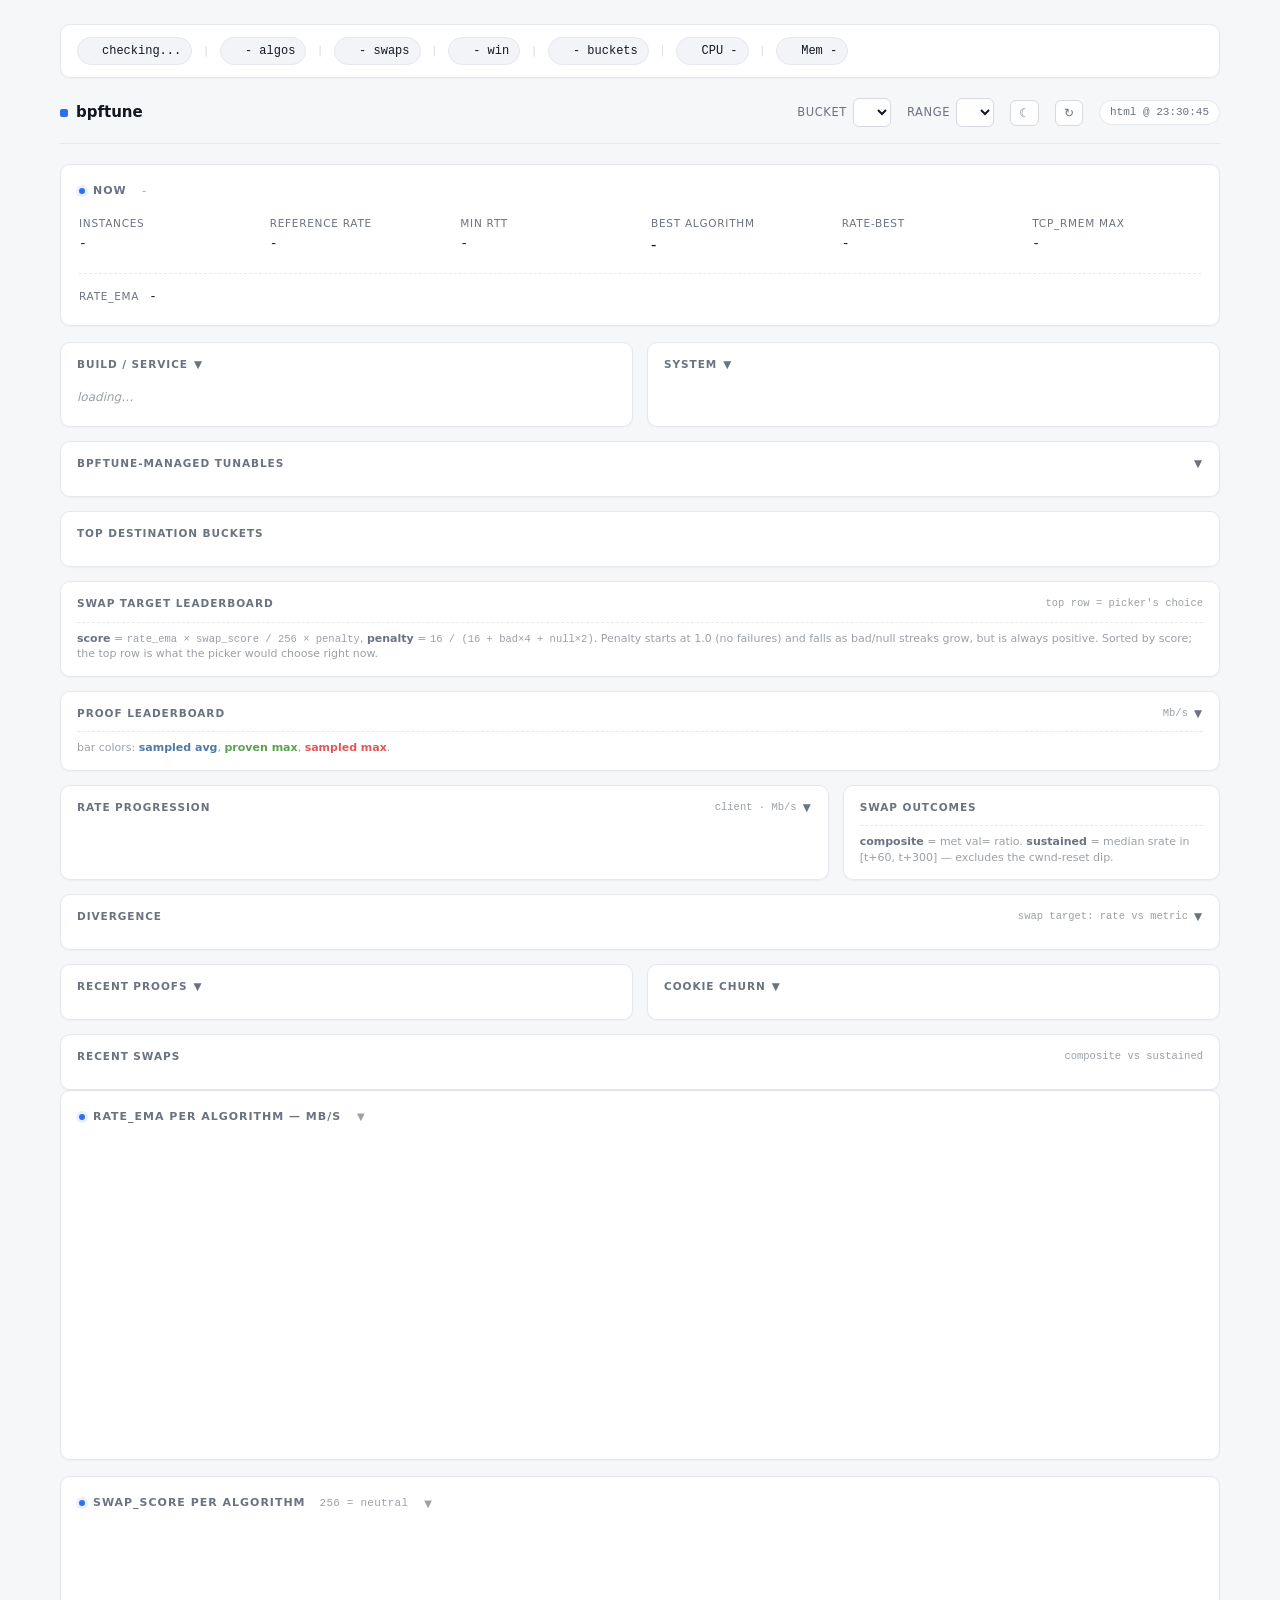
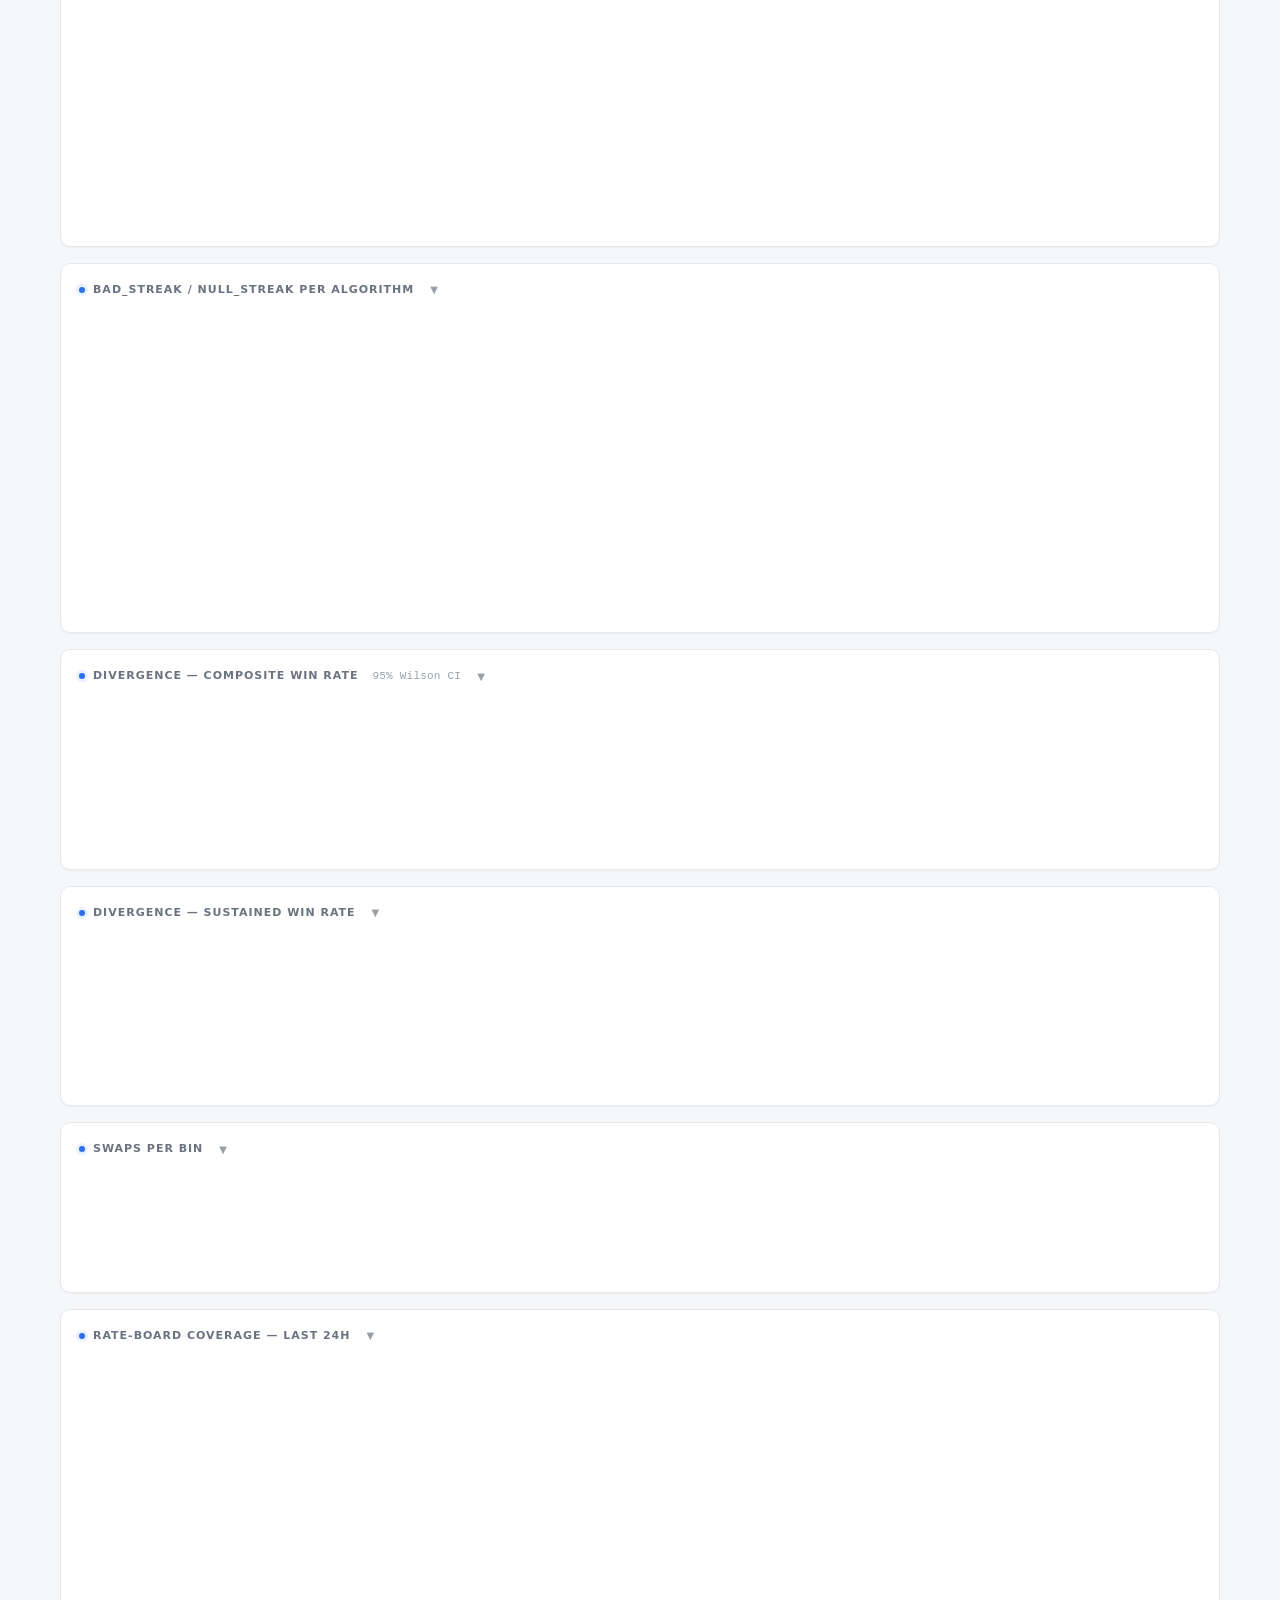
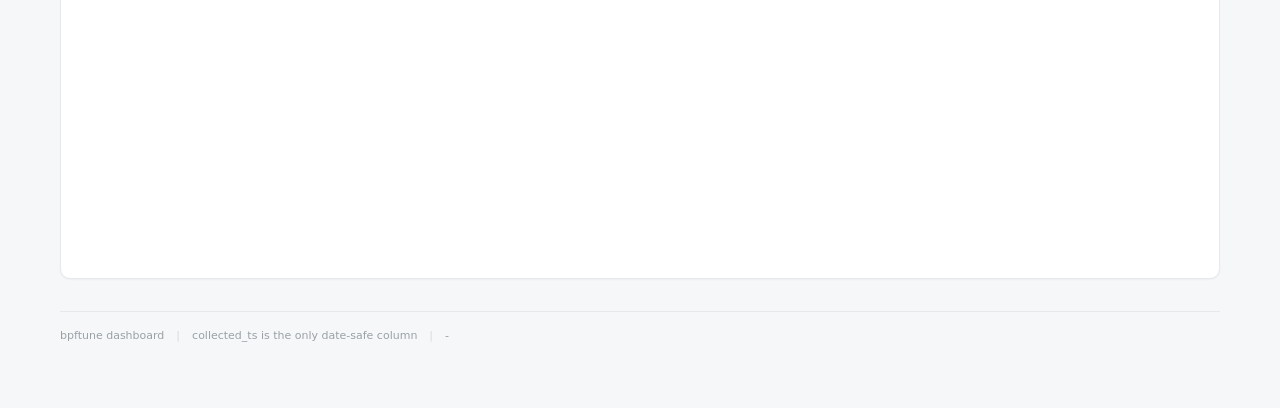
==== commit 79614ca0: "Update bpftune-dashboard.html" ====
--- a/tools/bpftune-dashboard.html
+++ b/tools/bpftune-dashboard.html
@@ -17,8 +17,17 @@
     --radius: 10px; --radius-sm: 6px; --gap: 16px;
     --mono: ui-monospace, "SF Mono", "JetBrains Mono", Menlo, Consolas, monospace;
   }
+  [data-theme="dark"] {
+    --bg: #0a0c10; --fg: #e6e8eb; --muted: #8b929b; --muted-2: #6b7280;
+    --border: #1b1f27; --border-strong: #2a2f39; --card-bg: #101319;
+    --code-bg: #0d1015; --subtle: #171b22; --shadow: 0 1px 2px rgba(0,0,0,.35);
+    --accent: #5b9bff; --accent-dim: #5b9bff1f;
+    --good: #34d399; --good-dim: #34d3991f;
+    --bad: #f87171; --bad-dim: #f871711f;
+    --warn: #fbbf24; --warn-dim: #fbbf241f;
+  }
   @media (prefers-color-scheme: dark) {
-    :root {
+    :root:not([data-theme="light"]) {
       --bg: #0a0c10; --fg: #e6e8eb; --muted: #8b929b; --muted-2: #6b7280;
       --border: #1b1f27; --border-strong: #2a2f39; --card-bg: #101319;
       --code-bg: #0d1015; --subtle: #171b22; --shadow: 0 1px 2px rgba(0,0,0,.35);
@@ -37,9 +46,36 @@
     -webkit-font-smoothing: antialiased;
   }
   .wrap { max-width: 1200px; margin: 0 auto; padding: 24px 20px 64px; }
+
+  /* ===== HEALTH BAR ===== */
+  .health-bar {
+    display: flex; gap: 12px; flex-wrap: wrap; align-items: center;
+    padding: 12px 16px; margin-bottom: 20px;
+    background: var(--card-bg); border: 1px solid var(--border);
+    border-radius: var(--radius); box-shadow: var(--shadow);
+  }
+  .health-item {
+    display: flex; align-items: center; gap: 6px;
+    font-size: 12px; font-family: var(--mono);
+    padding: 4px 10px; border-radius: 999px;
+    background: var(--subtle); border: 1px solid var(--border);
+  }
+  .health-item .dot {
+    width: 8px; height: 8px; border-radius: 50%; flex-shrink: 0;
+  }
+  .health-item.ok .dot { background: var(--good); box-shadow: 0 0 4px var(--good); }
+  .health-item.warn .dot { background: var(--warn); box-shadow: 0 0 4px var(--warn); }
+  .health-item.err .dot { background: var(--bad); box-shadow: 0 0 4px var(--bad); }
+  .health-item.ok { color: var(--good); }
+  .health-item.warn { color: var(--warn); }
+  .health-item.err { color: var(--bad); }
+  .health-sep { color: var(--border-strong); font-size: 11px; }
+
+  /* ===== HEADER ===== */
   header.topbar {
     display: flex; align-items: center; gap: 16px; flex-wrap: wrap;
-    padding-bottom: 16px; margin-bottom: 20px; border-bottom: 1px solid var(--border);
+    padding-bottom: 16px; margin-bottom: 20px;
+    border-bottom: 1px solid var(--border);
   }
   .brand { font-weight: 600; font-size: 15px; display: flex; align-items: center; gap: 8px; }
   .brand .mark { width: 8px; height: 8px; border-radius: 2px; background: var(--accent); }
@@ -53,12 +89,20 @@
     color: var(--fg); background: var(--card-bg);
     border: 1px solid var(--border-strong); border-radius: var(--radius-sm); padding: 5px 8px;
   }
+  .icon-btn {
+    background: var(--card-bg); border: 1px solid var(--border-strong);
+    border-radius: var(--radius-sm); padding: 5px 8px; cursor: pointer;
+    color: var(--muted); font-size: 12px;
+  }
+  .icon-btn:hover { color: var(--fg); border-color: var(--accent); }
   .pill {
     display: inline-flex; align-items: center; gap: 6px; font-size: 11px;
     color: var(--muted); background: var(--card-bg); border: 1px solid var(--border);
     border-radius: 999px; padding: 3px 10px; font-family: var(--mono);
   }
   .pill.flash { color: var(--accent); }
+
+  /* ===== CARDS ===== */
   .card {
     background: var(--card-bg); border: 1px solid var(--border);
     border-radius: var(--radius); box-shadow: var(--shadow); padding: 18px; margin-bottom: var(--gap);
@@ -66,7 +110,7 @@
   .card > h2 {
     margin: 0 0 16px; font-size: 11px; font-weight: 600;
     letter-spacing: .09em; text-transform: uppercase; color: var(--muted);
-    display: flex; align-items: center; gap: 8px;
+    display: flex; align-items: center; gap: 8px; cursor: pointer; user-select: none;
   }
   .card > h2 .dot {
     width: 6px; height: 6px; border-radius: 50%; background: var(--accent);
@@ -80,20 +124,37 @@
     margin-left: auto; color: var(--muted-2); font-weight: 400;
     text-transform: none; letter-spacing: 0; font-family: var(--mono); font-size: 11px;
   }
+  .card > h2 .toggle-icon {
+    margin-left: 8px; color: var(--muted-2); font-size: 10px;
+    transition: transform 0.2s;
+  }
+  .card.collapsed > h2 .toggle-icon { transform: rotate(-90deg); }
+  .card.collapsed .card-body { display: none; }
+  .card-body { transition: opacity 0.2s; }
+
+  /* ===== STATS ===== */
   .stats { display: grid; grid-template-columns: repeat(auto-fit, minmax(150px, 1fr)); gap: 14px 22px; }
   .stat { display: flex; flex-direction: column; gap: 3px; min-width: 0; }
   .stat .k { font-size: 10.5px; color: var(--muted); text-transform: uppercase; letter-spacing: .07em; }
   .stat .v {
     font-size: 15px; font-weight: 500; font-variant-numeric: tabular-nums;
     white-space: nowrap; overflow: hidden; text-overflow: ellipsis;
+    transition: background 0.3s;
   }
   .stat .v.mono { font-family: var(--mono); font-size: 13px; }
+  .stat .v.updated { animation: flash-update 1s ease-out; }
+  @keyframes flash-update {
+    0% { background: var(--accent-dim); border-radius: 4px; }
+    100% { background: transparent; }
+  }
   .rates {
     margin-top: 16px; padding-top: 14px; border-top: 1px dashed var(--border);
     display: flex; align-items: baseline; gap: 10px; flex-wrap: wrap;
   }
   .rates .k { font-size: 10.5px; color: var(--muted); text-transform: uppercase; letter-spacing: .07em; }
   .rates .v { font-family: var(--mono); font-size: 12.5px; color: var(--fg); }
+
+  /* ===== LIVE GRID ===== */
   .lv-grid { display: grid; grid-template-columns: repeat(12, 1fr); gap: 14px; }
   .lv-grid > section {
     grid-column: span 12; background: var(--card-bg); border: 1px solid var(--border);
@@ -119,12 +180,16 @@
   }
   .lv-grid .note b { color: var(--muted); }
   .lv-grid .note code { font-family: var(--mono); font-size: 10.5px; }
+
+  /* ===== KV ===== */
   .kv { display: flex; flex-direction: column; gap: 5px; }
   .kv .row { display: flex; justify-content: space-between; gap: 12px; font-size: 12.5px; align-items: baseline; }
   .kv .k { color: var(--muted); }
   .kv .v { font-family: var(--mono); font-size: 12px; text-align: right; overflow-wrap: anywhere; }
   .kv .v.hi { color: var(--fg); font-weight: 500; }
   .kv .v.dim { color: var(--muted-2); }
+
+  /* ===== TABLES ===== */
   table.tbl { width: 100%; border-collapse: collapse; font-size: 12.5px; }
   table.tbl th, table.tbl td {
     padding: 6px 4px; text-align: right; font-variant-numeric: tabular-nums;
@@ -146,12 +211,27 @@
     text-transform: uppercase; letter-spacing: .05em; margin-left: 6px; font-weight: 600;
   }
   table.tbl tr.inactive td { opacity: .45; }
+
+  /* Mobile card view */
+  @media (max-width: 640px) {
+    table.tbl thead { display: none; }
+    table.tbl, table.tbl tbody, table.tbl tr, table.tbl td { display: block; width: 100%; }
+    table.tbl tr {
+      border: 1px solid var(--border); border-radius: var(--radius-sm);
+      margin-bottom: 8px; padding: 8px; background: var(--subtle);
+    }
+    table.tbl td { border: none; padding: 2px 0; text-align: left; }
+    table.tbl td.name { font-size: 13px; font-weight: 600; }
+    table.tbl tr.pick td { background: var(--accent-dim); }
+  }
+
+  /* ===== PROOF BARS ===== */
   .proof-tbl td { padding-top: 4px; padding-bottom: 4px; vertical-align: middle; }
   .proof-tbl td:nth-child(4), .proof-tbl td:nth-child(5), .proof-tbl td:nth-child(6) { width: 30%; min-width: 90px; }
   .bar-cell { position: relative; display: block; height: 20px; background: var(--subtle); border-radius: 3px; overflow: hidden; }
   .bar-fill { position: absolute; inset: 0 auto 0 0; border-radius: 3px; }
-  .bar-cell.v-proven  .bar-fill { background: #59a14f; }
-  .bar-cell.v-avg     .bar-fill { background: #4e79a7; }
+  .bar-cell.v-proven .bar-fill { background: #59a14f; }
+  .bar-cell.v-avg .bar-fill { background: #4e79a7; }
   .bar-cell.v-sampled .bar-fill { background: #e15759; }
   .bar-num {
     position: absolute; inset: 0; display: flex; align-items: center; justify-content: flex-end;
@@ -160,19 +240,23 @@
     text-shadow: 0 0 2px var(--card-bg), 0 0 2px var(--card-bg), 0 0 2px var(--card-bg), 0 0 2px var(--card-bg);
     pointer-events: none;
   }
+
+  /* ===== STATUS PILLS ===== */
   .sp {
     display: inline-flex; align-items: center; font-size: 10.5px; font-weight: 600;
     padding: 1px 7px; border-radius: 999px; text-transform: uppercase; letter-spacing: .05em;
   }
-  .sp.win  { color: var(--good); background: var(--good-dim); }
-  .sp.loss { color: var(--bad);  background: var(--bad-dim); }
+  .sp.win { color: var(--good); background: var(--good-dim); }
+  .sp.loss { color: var(--bad); background: var(--bad-dim); }
   .sp.null { color: var(--muted); background: var(--subtle); }
   .sp.good { color: var(--warn); background: var(--warn-dim); }
   .sp.proved { color: var(--good); background: var(--good-dim); }
   .sp.dash { color: var(--muted-2); background: var(--subtle); }
   .cell-good { color: var(--good); font-weight: 600; }
-  .cell-bad  { color: var(--bad);  font-weight: 600; }
-  .cell-dim  { color: var(--muted-2); }
+  .cell-bad { color: var(--bad); font-weight: 600; }
+  .cell-dim { color: var(--muted-2); }
+
+  /* ===== LISTS ===== */
   .list { display: flex; flex-direction: column; }
   .list .item {
     display: grid; grid-template-columns: 1fr auto auto auto; gap: 8px 12px;
@@ -187,19 +271,40 @@
   .list .item .meta { color: var(--muted); font-family: var(--mono); font-size: 11px; white-space: nowrap; }
   .list .item .pillcol { display: flex; gap: 4px; align-items: center; }
   .list .item .pillcol .lbl { font-size: 9.5px; color: var(--muted-2); text-transform: uppercase; letter-spacing: .05em; }
+
+  /* ===== BIG STATS / GAUGE ===== */
   .bigstats { display: grid; grid-template-columns: repeat(3, 1fr); gap: 10px; }
   .bigstats .big { border: 1px solid var(--border); border-radius: var(--radius-sm); padding: 12px 14px; background: var(--subtle); }
   .bigstats .big .k { font-size: 10.5px; color: var(--muted); text-transform: uppercase; letter-spacing: .07em; }
   .bigstats .big .v { font-size: 22px; font-weight: 600; font-variant-numeric: tabular-nums; margin-top: 3px; }
   .bigstats .big .p { color: var(--muted); font-family: var(--mono); font-size: 11px; margin-top: 2px; }
-  .bigstats .big.win  { border-color: var(--good); }
+  .bigstats .big.win { border-color: var(--good); }
   .bigstats .big.win .v { color: var(--good); }
   .bigstats .big.loss { border-color: var(--bad); }
   .bigstats .big.loss .v { color: var(--bad); }
   .bigstats .big.null { border-color: var(--border-strong); }
+
+  .gauge-container { display: flex; justify-content: center; align-items: center; padding: 10px 0; }
+  .gauge {
+    width: 140px; height: 80px; position: relative;
+  }
+  .gauge svg { width: 100%; height: 100%; }
+  .gauge .gauge-bg { fill: none; stroke: var(--border); stroke-width: 12; }
+  .gauge .gauge-fill { fill: none; stroke-width: 12; stroke-linecap: round; transition: stroke-dasharray 0.5s ease; }
+  .gauge .gauge-text {
+    position: absolute; bottom: 0; left: 50%; transform: translateX(-50%);
+    font-size: 18px; font-weight: 600; font-family: var(--mono);
+  }
+  .gauge .gauge-label {
+    position: absolute; bottom: -18px; left: 50%; transform: translateX(-50%);
+    font-size: 9px; color: var(--muted); text-transform: uppercase; letter-spacing: .05em;
+  }
+
   .outcome-group { margin-top: 10px; }
   .outcome-group:first-child { margin-top: 0; }
   .outcome-group .grp-k { font-size: 10px; color: var(--muted-2); text-transform: uppercase; letter-spacing: .06em; margin-bottom: 6px; }
+
+  /* ===== TUNABLES ===== */
   .tun-grid { display: grid; grid-template-columns: 1fr; gap: 14px 26px; font-size: 12.5px; }
   @media (min-width: 700px) { .tun-grid { grid-template-columns: 1fr 1fr; } }
   .tun-group { min-width: 0; }
@@ -215,6 +320,8 @@
   .tun-group .grow:last-child { border-bottom: none; }
   .tun-group .grow .k { color: var(--muted); white-space: nowrap; overflow: hidden; text-overflow: ellipsis; }
   .tun-group .grow .v { color: var(--fg); text-align: right; white-space: nowrap; overflow: hidden; text-overflow: ellipsis; }
+
+  /* ===== CELL BARS ===== */
   .cellbar {
     display: inline-flex; width: 100%; height: 18px; border-radius: 3px;
     overflow: hidden; background: var(--subtle); color: #fff; font-size: 10px; font-weight: 600;
@@ -223,93 +330,219 @@
   .cellbar .w { background: var(--good); }
   .cellbar .n { background: var(--muted-2); color: #fff; }
   .cellbar .l { background: var(--bad); }
+
+  /* ===== CHARTS ===== */
   .chart-box { position: relative; width: 100%; min-width: 0; }
   .chart-box.h-sm { height: 100px; }
   .chart-box.h-md { height: 150px; }
   .chart-box.h-lg { height: 220px; }
   .chart-box.h-xl { height: 300px; }
   .chart-box > canvas { position: absolute; inset: 0; width: 100% !important; height: 100% !important; }
+
+  /* ===== EMPTY STATES ===== */
+  .empty-state {
+    text-align: center; padding: 24px 16px; color: var(--muted-2);
+  }
+  .empty-state .icon { font-size: 24px; margin-bottom: 8px; opacity: 0.5; }
+  .empty-state .title { font-size: 13px; font-weight: 500; color: var(--muted); margin-bottom: 4px; }
+  .empty-state .desc { font-size: 11.5px; line-height: 1.5; max-width: 300px; margin: 0 auto; }
+  .empty-state .btn {
+    margin-top: 10px; padding: 5px 12px; font-size: 11px;
+    background: var(--accent-dim); color: var(--accent);
+    border: 1px solid var(--accent); border-radius: var(--radius-sm);
+    cursor: pointer; font-family: var(--mono);
+  }
+
+  /* ===== FOOTER ===== */
   .footer {
     margin-top: 32px; padding-top: 16px; border-top: 1px solid var(--border);
     color: var(--muted-2); font-size: 11px; display: flex; gap: 12px; flex-wrap: wrap;
   }
   .footer .sep { color: var(--border-strong); }
+
   .placeholder { color: var(--muted-2); font-size: 12px; font-style: italic; padding: 6px 0; }
+
+  /* ===== KEYBOARD HELP ===== */
+  .kbd-help {
+    position: fixed; bottom: 20px; right: 20px;
+    background: var(--card-bg); border: 1px solid var(--border-strong);
+    border-radius: var(--radius); padding: 12px 16px;
+    font-size: 11px; font-family: var(--mono); color: var(--muted);
+    box-shadow: var(--shadow); display: none; z-index: 100;
+  }
+  .kbd-help.show { display: block; }
+  .kbd-help .title { font-weight: 600; color: var(--fg); margin-bottom: 6px; }
+  .kbd-help kbd {
+    background: var(--subtle); border: 1px solid var(--border-strong);
+    border-radius: 3px; padding: 1px 5px; font-size: 10px;
+  }
+
   @media (max-width: 640px) {
     .wrap { padding: 16px 12px 48px; }
     .card { padding: 12px; }
     .controls { gap: 10px; }
     .bigstats { grid-template-columns: 1fr; }
+    .health-bar { gap: 8px; }
+    .health-item { font-size: 11px; padding: 3px 8px; }
   }
 </style>
 </head>
 <body>
 <div class="wrap">
+
+  <!-- HEALTH BAR -->
+  <div class="health-bar" id="health-bar">
+    <div class="health-item" id="h-status"><span class="dot"></span><span>checking...</span></div>
+    <div class="health-sep">|</div>
+    <div class="health-item" id="h-algs"><span class="dot"></span><span>- algos</span></div>
+    <div class="health-sep">|</div>
+    <div class="health-item" id="h-swaps"><span class="dot"></span><span>- swaps</span></div>
+    <div class="health-sep">|</div>
+    <div class="health-item" id="h-winrate"><span class="dot"></span><span>- win</span></div>
+    <div class="health-sep">|</div>
+    <div class="health-item" id="h-buckets"><span class="dot"></span><span>- buckets</span></div>
+    <div class="health-sep">|</div>
+    <div class="health-item" id="h-cpu"><span class="dot"></span><span>CPU -</span></div>
+    <div class="health-sep">|</div>
+    <div class="health-item" id="h-mem"><span class="dot"></span><span>Mem -</span></div>
+  </div>
+
   <header class="topbar">
     <div class="brand"><span class="mark"></span>bpftune</div>
     <div class="controls">
       <label class="control">bucket <select id="bucket"></select></label>
       <label class="control">range <select id="range"></select></label>
+      <button class="icon-btn" id="theme-toggle" title="Toggle dark/light">&#9790;</button>
+      <button class="icon-btn" id="refresh-btn" title="Refresh (r)">&#8635;</button>
       <span id="gen" class="pill">initial</span>
     </div>
   </header>
 
-  <section class="card">
+  <!-- NOW CARD -->
+  <section class="card" id="card-now">
     <h2><span class="dot"></span>now <span class="sub" id="nowbucket">-</span>
       <span class="right" id="nowupdated"></span></h2>
-    <div class="stats">
-      <div class="stat"><span class="k">instances</span><span class="v mono" id="n_inst">-</span></div>
-      <div class="stat"><span class="k">reference rate</span><span class="v mono" id="n_ref">-</span></div>
-      <div class="stat"><span class="k">min rtt</span><span class="v mono" id="n_rtt">-</span></div>
-      <div class="stat"><span class="k">best algorithm</span><span class="v" id="n_best">-</span></div>
-      <div class="stat"><span class="k">rate-best</span><span class="v mono" id="n_rbest">-</span></div>
-      <div class="stat"><span class="k">tcp_rmem max</span><span class="v mono" id="n_rmem">-</span></div>
+    <div class="card-body">
+      <div class="stats">
+        <div class="stat"><span class="k">instances</span><span class="v mono" id="n_inst">-</span></div>
+        <div class="stat"><span class="k">reference rate</span><span class="v mono" id="n_ref">-</span></div>
+        <div class="stat"><span class="k">min rtt</span><span class="v mono" id="n_rtt">-</span></div>
+        <div class="stat"><span class="k">best algorithm</span><span class="v" id="n_best">-</span></div>
+        <div class="stat"><span class="k">rate-best</span><span class="v mono" id="n_rbest">-</span></div>
+        <div class="stat"><span class="k">tcp_rmem max</span><span class="v mono" id="n_rmem">-</span></div>
+      </div>
+      <div class="rates"><span class="k">rate_ema</span><span class="v" id="n_rates">-</span></div>
     </div>
-    <div class="rates"><span class="k">rate_ema</span><span class="v" id="n_rates">-</span></div>
   </section>
 
+  <!-- LIVE STATE (collapsible) -->
   <div class="lv-grid" id="live">
-    <section class="c6"><h3>build / service</h3><div class="kv" id="lv-build"><div class="placeholder">loading&hellip;</div></div></section>
-    <section class="c6"><h3>system</h3><div class="kv" id="lv-system"></div></section>
-    <section class="c12"><h3>bpftune-managed tunables <span class="cnt" id="lv-tun-cnt"></span></h3><div class="tun-grid" id="lv-tunables"></div></section>
-    <section class="c12"><h3>top destination buckets</h3><div id="lv-buckets"></div></section>
-    <section class="c12"><h3>swap target leaderboard <span class="cnt">top row = picker's choice</span></h3><div id="lv-metric"></div>
+    <section class="c6" data-collapsible>
+      <h3>build / service <span class="toggle-icon">&#9660;</span></h3>
+      <div class="card-body"><div class="kv" id="lv-build"><div class="placeholder">loading&hellip;</div></div></div>
+    </section>
+    <section class="c6" data-collapsible>
+      <h3>system <span class="toggle-icon">&#9660;</span></h3>
+      <div class="card-body"><div class="kv" id="lv-system"></div></div>
+    </section>
+    <section class="c12" data-collapsible>
+      <h3>bpftune-managed tunables <span class="cnt" id="lv-tun-cnt"></span> <span class="toggle-icon">&#9660;</span></h3>
+      <div class="card-body"><div class="tun-grid" id="lv-tunables"></div></div>
+    </section>
+    <section class="c12">
+      <h3>top destination buckets</h3>
+      <div id="lv-buckets"></div>
+    </section>
+    <section class="c12">
+      <h3>swap target leaderboard <span class="cnt">top row = picker's choice</span></h3>
+      <div id="lv-metric"></div>
       <div class="note"><b>score</b> = <code>rate_ema &times; swap_score / 256 &times; penalty</code>,
         <b>penalty</b> = <code>16 / (16 + bad&times;4 + null&times;2)</code>.
         Penalty starts at 1.0 (no failures) and falls as bad/null streaks grow, but is always positive.
-        Sorted by score; the top row is what the picker would choose right now.</div></section>
-    <section class="c12"><h3>proof leaderboard <span class="cnt">Mb/s</span></h3><div id="lv-proof"></div>
-      <div class="note">bar colors: <b style="color:#4e79a7">sampled avg</b>, <b style="color:#59a14f">proven max</b>, <b style="color:#e15759">sampled max</b>.</div></section>
-    <section class="c8"><h3>rate progression <span class="cnt">client &middot; Mb/s</span></h3><div id="lv-rate"></div></section>
-    <section class="c4"><h3>swap outcomes</h3><div id="lv-swapout"></div>
-      <div class="note"><b>composite</b> = met val= ratio. <b>sustained</b> = median srate in [t+60, t+300] &mdash; excludes the cwnd-reset dip.</div></section>
-    <section class="c12"><h3>divergence <span class="cnt">swap target: rate vs metric</span></h3><div id="lv-div"></div></section>
-    <section class="c6"><h3>recent proofs</h3><div id="lv-proofs"></div></section>
-    <section class="c6"><h3>cookie churn</h3><div class="kv" id="lv-churn"></div></section>
-    <section class="c12"><h3>recent swaps <span class="cnt">composite vs sustained</span></h3><div id="lv-swaps"></div></section>
+        Sorted by score; the top row is what the picker would choose right now.</div>
+    </section>
+    <section class="c12" data-collapsible>
+      <h3>proof leaderboard <span class="cnt">Mb/s</span> <span class="toggle-icon">&#9660;</span></h3>
+      <div class="card-body">
+        <div id="lv-proof"></div>
+        <div class="note">bar colors: <b style="color:#4e79a7">sampled avg</b>, <b style="color:#59a14f">proven max</b>, <b style="color:#e15759">sampled max</b>.</div>
+      </div>
+    </section>
+    <section class="c8" data-collapsible>
+      <h3>rate progression <span class="cnt">client &middot; Mb/s</span> <span class="toggle-icon">&#9660;</span></h3>
+      <div class="card-body"><div id="lv-rate"></div></div>
+    </section>
+    <section class="c4">
+      <h3>swap outcomes</h3>
+      <div id="lv-swapout"></div>
+      <div class="note"><b>composite</b> = met val= ratio. <b>sustained</b> = median srate in [t+60, t+300] &mdash; excludes the cwnd-reset dip.</div>
+    </section>
+    <section class="c12" data-collapsible>
+      <h3>divergence <span class="cnt">swap target: rate vs metric</span> <span class="toggle-icon">&#9660;</span></h3>
+      <div class="card-body"><div id="lv-div"></div></div>
+    </section>
+    <section class="c6" data-collapsible>
+      <h3>recent proofs <span class="toggle-icon">&#9660;</span></h3>
+      <div class="card-body"><div id="lv-proofs"></div></div>
+    </section>
+    <section class="c6" data-collapsible>
+      <h3>cookie churn <span class="toggle-icon">&#9660;</span></h3>
+      <div class="card-body"><div class="kv" id="lv-churn"></div></div>
+    </section>
+    <section class="c12">
+      <h3>recent swaps <span class="cnt">composite vs sustained</span></h3>
+      <div id="lv-swaps"></div>
+    </section>
   </div>
 
-  <section class="card"><h2><span class="dot"></span>rate_ema per algorithm &mdash; Mb/s</h2>
-    <div class="chart-box h-xl"><canvas id="rate"></canvas></div></section>
-  <section class="card"><h2><span class="dot"></span>swap_score per algorithm <span class="sub">256 = neutral</span></h2>
-    <div class="chart-box h-xl"><canvas id="sscore"></canvas></div></section>
-  <section class="card"><h2><span class="dot"></span>bad_streak / null_streak per algorithm</h2>
-    <div class="chart-box h-xl"><canvas id="streaks"></canvas></div></section>
-  <section class="card"><h2><span class="dot"></span>divergence &mdash; composite win rate <span class="sub">95% Wilson CI</span></h2>
-    <div class="chart-box h-md"><canvas id="div"></canvas></div></section>
-  <section class="card"><h2><span class="dot"></span>divergence &mdash; sustained win rate</h2>
-    <div class="chart-box h-md"><canvas id="div_sustained"></canvas></div>
-    <div class="chart-note" id="div_sustained_note"></div></section>
-  <section class="card"><h2><span class="dot"></span>swaps per bin</h2>
-    <div class="chart-box h-sm"><canvas id="swaps"></canvas></div></section>
-  <section class="card"><h2><span class="dot"></span>rate-board coverage &mdash; last 24h</h2>
-    <div class="chart-box" id="fleetbox" style="height:500px"><canvas id="fleet"></canvas></div></section>
+  <!-- CHARTS -->
+  <section class="card" data-collapsible>
+    <h2><span class="dot"></span>rate_ema per algorithm &mdash; Mb/s <span class="toggle-icon">&#9660;</span></h2>
+    <div class="card-body"><div class="chart-box h-xl"><canvas id="rate"></canvas></div></div>
+  </section>
+  <section class="card" data-collapsible>
+    <h2><span class="dot"></span>swap_score per algorithm <span class="sub">256 = neutral</span> <span class="toggle-icon">&#9660;</span></h2>
+    <div class="card-body"><div class="chart-box h-xl"><canvas id="sscore"></canvas></div></div>
+  </section>
+  <section class="card" data-collapsible>
+    <h2><span class="dot"></span>bad_streak / null_streak per algorithm <span class="toggle-icon">&#9660;</span></h2>
+    <div class="card-body"><div class="chart-box h-xl"><canvas id="streaks"></canvas></div></div>
+  </section>
+  <section class="card" data-collapsible>
+    <h2><span class="dot"></span>divergence &mdash; composite win rate <span class="sub">95% Wilson CI</span> <span class="toggle-icon">&#9660;</span></h2>
+    <div class="card-body"><div class="chart-box h-md"><canvas id="div"></canvas></div></div>
+  </section>
+  <section class="card" data-collapsible>
+    <h2><span class="dot"></span>divergence &mdash; sustained win rate <span class="toggle-icon">&#9660;</span></h2>
+    <div class="card-body">
+      <div class="chart-box h-md"><canvas id="div_sustained"></canvas></div>
+      <div class="chart-note" id="div_sustained_note"></div>
+    </div>
+  </section>
+  <section class="card" data-collapsible>
+    <h2><span class="dot"></span>swaps per bin <span class="toggle-icon">&#9660;</span></h2>
+    <div class="card-body"><div class="chart-box h-sm"><canvas id="swaps"></canvas></div></div>
+  </section>
+  <section class="card" data-collapsible>
+    <h2><span class="dot"></span>rate-board coverage &mdash; last 24h <span class="toggle-icon">&#9660;</span></h2>
+    <div class="card-body"><div class="chart-box" id="fleetbox" style="height:500px"><canvas id="fleet"></canvas></div></div>
+  </section>
 
   <div class="footer">
     <span>bpftune dashboard</span><span class="sep">|</span>
     <span>collected_ts is the only date-safe column</span><span class="sep">|</span>
     <span id="footgen">-</span>
   </div>
+</div>
+
+<!-- KEYBOARD HELP -->
+<div class="kbd-help" id="kbd-help">
+  <div class="title">Keyboard Shortcuts</div>
+  <div><kbd>1</kbd>-<kbd>4</kbd> switch time range</div>
+  <div><kbd>&larr;</kbd>/<kbd>&rarr;</kbd> prev/next bucket</div>
+  <div><kbd>r</kbd> refresh</div>
+  <div><kbd>t</kbd> toggle theme</div>
+  <div><kbd>?</kbd> toggle this help</div>
 </div>
 
 <script>
@@ -320,14 +553,66 @@
 </script>
 <script>
 (function () {
-  var PALETTE = [
-    "#4e79a7", "#f28e2c", "#e15759", "#76b7b2",
-    "#59a14f", "#edc949", "#af7aa1", "#ff9da7",
-    "#9c755f", "#bab0ab", "#1b9e77", "#d95f02",
-    "#7570b3", "#e7298a", "#66a61e", "#e6ab02"
-  ];
+  // ===== THEME =====
+  var theme = localStorage.getItem('bpftune-theme') ||
+    (window.matchMedia('(prefers-color-scheme: dark)').matches ? 'dark' : 'light');
+  document.documentElement.setAttribute('data-theme', theme);
+  document.getElementById('theme-toggle').innerHTML = theme === 'dark' ? '&#9790;' : '&#9788;';
+  document.getElementById('theme-toggle').onclick = function() {
+    theme = theme === 'dark' ? 'light' : 'dark';
+    document.documentElement.setAttribute('data-theme', theme);
+    localStorage.setItem('bpftune-theme', theme);
+    this.innerHTML = theme === 'dark' ? '&#9790;' : '&#9788;';
+    if (window.Chart) { applyChartDefaults(); refreshAll(); }
+  };
+
+  // ===== COLLAPSIBLE =====
+  document.querySelectorAll('[data-collapsible] > h3, .card[data-collapsible] > h2').forEach(function(h) {
+    h.style.cursor = 'pointer';
+    h.addEventListener('click', function() {
+      var parent = this.parentElement;
+      parent.classList.toggle('collapsed');
+    });
+  });
+
+  // ===== KEYBOARD =====
+  document.addEventListener('keydown', function(e) {
+    if (e.target.tagName === 'INPUT' || e.target.tagName === 'SELECT') return;
+    var rs = document.getElementById('range');
+    var bs = document.getElementById('bucket');
+    switch(e.key) {
+      case '1': rs.value = '1h'; rs.onchange(); break;
+      case '2': rs.value = '24h'; rs.onchange(); break;
+      case '3': rs.value = '7d'; rs.onchange(); break;
+      case '4': rs.value = 'all'; rs.onchange(); break;
+      case 'ArrowLeft':
+        if (bs.selectedIndex > 0) { bs.selectedIndex--; bs.onchange(); }
+        break;
+      case 'ArrowRight':
+        if (bs.selectedIndex < bs.options.length - 1) { bs.selectedIndex++; bs.onchange(); }
+        break;
+      case 'r': case 'R': refreshAll(); break;
+      case 't': case 'T': document.getElementById('theme-toggle').click(); break;
+      case '?': document.getElementById('kbd-help').classList.toggle('show'); break;
+    }
+  });
+  document.getElementById('refresh-btn').onclick = function() { refreshAll(); };
+
+  // ===== ALGORITHM COLORS (fixed) =====
+  var ALG_COLORS = {
+    cubic: "#4e79a7", bbr: "#f28e2c", htcp: "#e15759",
+    dctcp: "#76b7b2", scalable: "#59a14f", vegas: "#edc949",
+    veno: "#af7aa1", westwood: "#ff9da7", reno: "#9c755f",
+    illinois: "#bab0ab", yeah: "#1b9e77", lp: "#d95f02",
+    bic: "#7570b3", highspeed: "#e7298a", hybla: "#66a61e",
+    nv: "#e6ab02"
+  };
+  function algColor(a) { return ALG_COLORS[a] || "#4e79a7"; }
+
+  var PALETTE = Object.values(ALG_COLORS);
   var gen = document.getElementById("gen");
   var footgen = document.getElementById("footgen");
+
   function status(msg, isErr) {
     if (gen) {
       gen.textContent = msg;
@@ -336,6 +621,7 @@
     }
   }
   function err(msg, e) { status(msg, true); if (e) console.error(msg, e); }
+
   function loadScript(url) {
     return new Promise(function (resolve, reject) {
       var s = document.createElement("script");
@@ -344,8 +630,9 @@
       document.head.appendChild(s);
     });
   }
+
   function applyChartDefaults() {
-    var dark = window.matchMedia && window.matchMedia("(prefers-color-scheme: dark)").matches;
+    var dark = document.documentElement.getAttribute('data-theme') === 'dark';
     var grid = dark ? "rgba(255,255,255,.06)" : "rgba(20,30,50,.06)";
     var tick = dark ? "#8b929b" : "#6b7280";
     Chart.defaults.font.family = "system-ui, -apple-system, 'Segoe UI', Roboto, sans-serif";
@@ -363,15 +650,16 @@
     Chart.defaults.plugins.tooltip.borderColor = dark ? "#2a2f39" : "#e5e7eb";
     Chart.defaults.plugins.tooltip.borderWidth = 1;
     Chart.defaults.plugins.tooltip.titleColor = dark ? "#e6e8eb" : "#131720";
-    Chart.defaults.plugins.tooltip.bodyColor  = dark ? "#e6e8eb" : "#131720";
+    Chart.defaults.plugins.tooltip.bodyColor = dark ? "#e6e8eb" : "#131720";
     Chart.defaults.plugins.tooltip.padding = 8;
     Chart.defaults.plugins.tooltip.cornerRadius = 6;
   }
+
   function $(id) { return document.getElementById(id); }
   function setHTML(id, s) { var e = $(id); if (e) e.innerHTML = s; }
   function esc(s) {
-    return String(s == null ? "" : s).replace(/[&<>"']/g, function (c) {
-      return ({ "&": "&amp;", "<": "&lt;", ">": "&gt;", '"': "&quot;", "'": "&#39;" })[c];
+    return String(s == null ? "" : s).replace(/[&<>"]/g, function (c) {
+      return ({ "&": "&amp;", "<": "&lt;", ">": "&gt;", '"': "&quot;" })[c];
     });
   }
   function fmtN(v) { return (v == null) ? "-" : Math.round(v).toLocaleString(); }
@@ -398,6 +686,31 @@
     if (dt < 86400) return Math.floor(dt / 3600) + "h ago";
     return Math.floor(dt / 86400) + "d ago";
   }
+
+  // ===== HEALTH BAR =====
+  function updateHealthBar(doc) {
+    var b = doc.build || {}, s = doc.system || {};
+    var so = doc.swap_outcomes || {};
+    var sust = so.sustained || {};
+    var total = (sust.win || 0) + (sust.null || 0) + (sust.loss || 0);
+    var winPct = total ? Math.round(100 * (sust.win || 0) / total) : 0;
+
+    function setHealth(id, cls, text) {
+      var el = $(id);
+      if (!el) return;
+      el.className = 'health-item ' + cls;
+      el.innerHTML = '<span class="dot"></span><span>' + esc(text) + '</span>';
+    }
+
+    setHealth('h-status', b.service === 'active' ? 'ok' : 'err', b.service || '?');
+    setHealth('h-algs', 'ok', (doc.metric || []).length + ' algos');
+    setHealth('h-swaps', total > 10 ? 'ok' : 'warn', (sust.measurable || 0) + ' swaps');
+    setHealth('h-winrate', winPct >= 60 ? 'ok' : (winPct >= 40 ? 'warn' : 'err'), winPct + '% win');
+    setHealth('h-buckets', 'ok', (doc.buckets || []).length + ' buckets');
+    setHealth('h-cpu', (s.load_1 || 0) < (s.cpu_count || 1) ? 'ok' : 'warn', 'CPU ' + (s.load_1 || '-'));
+    setHealth('h-mem', (s.mem_used_pct || 0) < 80 ? 'ok' : 'warn', 'Mem ' + (s.mem_used_pct || '-') + '%');
+  }
+
   function renderBuild(b) {
     var rows = [
       ["version", b.version, "hi"],
@@ -413,6 +726,7 @@
       return '<div class="row"><span class="k">' + esc(r[0]) + '</span><span class="v ' + (r[2] || "") + '">' + esc(r[1]) + '</span></div>';
     }).join(""));
   }
+
   function renderSystem(s) {
     var rows = [];
     if (s.kernel) rows.push(["kernel", s.kernel, "hi"]);
@@ -424,17 +738,18 @@
     if (s.mem_total_bytes != null && s.mem_total_bytes > 0) {
       var used = (s.mem_used_bytes != null) ? s.mem_used_bytes : (s.mem_total_bytes - (s.mem_avail_bytes || 0));
       var pct = (s.mem_used_pct != null) ? s.mem_used_pct.toFixed(0) + "%" : "";
-      rows.push(["memory", fmtBytes(used) + " / " + fmtBytes(s.mem_total_bytes) + (pct ? "  " + pct : "")]);
+      rows.push(["memory", fmtBytes(used) + " / " + fmtBytes(s.mem_total_bytes) + (pct ? " " + pct : "")]);
     }
     setHTML("lv-system", rows.map(function (r) {
       return '<div class="row"><span class="k">' + esc(r[0]) + '</span><span class="v ' + (r[2] || "") + '">' + esc(r[1]) + '</span></div>';
     }).join(""));
   }
+
   function renderTunables(groups) {
     var cnt = $("lv-tun-cnt");
     if (!groups || !groups.length) {
       if (cnt) cnt.textContent = "";
-      setHTML("lv-tunables", '<div class="placeholder">(none seen in journal this boot)</div>');
+      setHTML("lv-tunables", '<div class="empty-state"><div class="icon">&#9673;</div><div class="title">No tunables found</div><div class="desc">bpftune has not modified any sysctls yet this boot.</div></div>');
       return;
     }
     var total = 0;
@@ -447,16 +762,24 @@
       return '<div class="tun-group"><div class="gname">' + esc(g.group) + '</div>' + rows + '</div>';
     }).join(""));
   }
+
   function renderBuckets(rows) {
-    if (!rows.length) { setHTML("lv-buckets", '<div class="placeholder">(no buckets)</div>'); return; }
+    if (!rows.length) {
+      setHTML("lv-buckets", '<div class="empty-state"><div class="icon">&#9673;</div><div class="title">No buckets yet</div><div class="desc">Destination buckets appear when bpftune sees traffic to multiple hosts.</div></div>');
+      return;
+    }
     var html = '<table class="tbl"><thead><tr><th>dest</th><th>instances</th><th>min rtt</th><th>ref rate</th><th>best alg</th><th>algs</th></tr></thead><tbody>';
     rows.forEach(function (r) {
       html += '<tr><td class="mono name">' + esc(r.dest) + '</td><td class="mono">' + fmtN(r.inst) + '</td><td class="mono dim">' + (r.rtt_us / 1000).toFixed(1) + ' ms</td><td class="mono">' + r.ref_mbps.toFixed(1) + '</td><td>' + esc(r.best_alg) + '</td><td class="mono dim">' + r.n_alg + '</td></tr>';
     });
     setHTML("lv-buckets", html + '</tbody></table>');
   }
+
   function renderMetric(rows) {
-    if (!rows.length) { setHTML("lv-metric", '<div class="placeholder">(no metrics yet)</div>'); return; }
+    if (!rows.length) {
+      setHTML("lv-metric", '<div class="empty-state"><div class="icon">&#9673;</div><div class="title">No metrics yet</div><div class="desc">Algorithm metrics populate as bpftune evaluates congestion control performance.</div></div>');
+      return;
+    }
     function colorSwapScore(v) {
       if (v == null) return "cell-dim";
       if (v > 256) return "cell-good";
@@ -493,8 +816,12 @@
     });
     setHTML("lv-metric", html + '</tbody></table>');
   }
+
   function renderProof(rows) {
-    if (!rows.length) { setHTML("lv-proof", '<div class="placeholder">(none in tail)</div>'); return; }
+    if (!rows.length) {
+      setHTML("lv-proof", '<div class="empty-state"><div class="icon">&#9673;</div><div class="title">No proof events</div><div class="desc">Proof events appear when an algorithm demonstrates sustained throughput.</div></div>');
+      return;
+    }
     var peak = 1;
     rows.forEach(function (r) {
       [r.proven_max, r.sampled_avg, r.sampled_max].forEach(function (v) { if (v != null && v > peak) peak = v; });
@@ -512,33 +839,61 @@
     });
     setHTML("lv-proof", html + '</tbody></table>');
   }
+
   function renderRate(rows) {
-    if (!rows.length) { setHTML("lv-rate", '<div class="placeholder">(no midsamp lines)</div>'); return; }
+    if (!rows.length) {
+      setHTML("lv-rate", '<div class="empty-state"><div class="icon">&#9673;</div><div class="title">No rate data</div><div class="desc">Rate progression appears as bpftune samples connection throughput.</div></div>');
+      return;
+    }
     var html = '<table class="tbl"><thead><tr><th>thr</th><th>n</th><th>mean</th><th>min</th><th>max</th></tr></thead><tbody>';
     rows.forEach(function (r) {
       html += '<tr><td class="mono">' + fmtN(r.thr) + '</td><td class="mono dim">' + r.n + '</td><td class="mono">' + r.mean.toFixed(1) + '</td><td class="mono dim">' + r.min.toFixed(1) + '</td><td class="mono">' + r.max.toFixed(1) + '</td></tr>';
     });
     setHTML("lv-rate", html + '</tbody></table>');
   }
+
   function bigTriple(so) {
     return '<div class="bigstats">' +
       '<div class="big win"><div class="k">win</div><div class="v">' + so.win + '</div><div class="p">' + so.win_pct.toFixed(0) + '%</div></div>' +
       '<div class="big null"><div class="k">null</div><div class="v">' + so.null + '</div><div class="p">' + so.null_pct.toFixed(0) + '%</div></div>' +
       '<div class="big loss"><div class="k">loss</div><div class="v">' + so.loss + '</div><div class="p">' + so.loss_pct.toFixed(0) + '%</div></div></div>';
   }
+
   function renderSwapOutcomes(payload) {
-    if (payload && payload.composite && payload.sustained) {
-      var c = payload.composite, s = payload.sustained;
-      setHTML("lv-swapout",
-        '<div class="outcome-group"><div class="grp-k">composite metric</div>' + bigTriple(c) + '</div>' +
-        '<div class="outcome-group"><div class="grp-k">sustained (accurate)</div>' + bigTriple(s) + '</div>');
+    if (!payload || !payload.composite || !payload.sustained) {
+      setHTML("lv-swapout", '<div class="empty-state"><div class="icon">&#9673;</div><div class="title">No swap outcomes yet</div><div class="desc">Outcomes appear after bpftune performs congestion control swaps and measures results.</div></div>');
       return;
     }
-    var so = payload || {win:0,win_pct:0,null:0,null_pct:0,loss:0,loss_pct:0,measurable:0,unmeasurable:0};
-    setHTML("lv-swapout", bigTriple(so));
-  }
+    var c = payload.composite, s = payload.sustained;
+    var total = c.win + c.null + c.loss;
+    var winPct = total ? Math.round(100 * c.win / total) : 0;
+
+    var circumference = Math.PI * 70;
+    var filled = (winPct / 100) * circumference;
+    var gaugeColor = winPct >= 60 ? 'var(--good)' : (winPct >= 40 ? 'var(--warn)' : 'var(--bad)');
+
+    var html = '<div class="gauge-container">' +
+      '<div class="gauge">' +
+        '<svg viewBox="0 0 100 60">' +
+          '<path class="gauge-bg" d="M 10 55 A 40 40 0 0 1 90 55" stroke-width="10"/>' +
+          '<path class="gauge-fill" d="M 10 55 A 40 40 0 0 1 90 55" stroke-width="10" ' +
+            'stroke="' + gaugeColor + '" stroke-dasharray="' + filled + ' ' + circumference + '"/>' +
+        '</svg>' +
+        '<div class="gauge-text" style="color:' + gaugeColor + '">' + winPct + '%</div>' +
+        '<div class="gauge-label">win rate</div>' +
+      '</div>' +
+    '</div>';
+
+    html += '<div class="outcome-group"><div class="grp-k">composite metric</div>' + bigTriple(c) + '</div>' +
+            '<div class="outcome-group"><div class="grp-k">sustained (accurate)</div>' + bigTriple(s) + '</div>';
+    setHTML("lv-swapout", html);
+  }
+
   function renderDivergence(rows) {
-    if (!rows.length) { setHTML("lv-div", '<div class="placeholder">(no swaps)</div>'); return; }
+    if (!rows.length) {
+      setHTML("lv-div", '<div class="empty-state"><div class="icon">&#9673;</div><div class="title">No divergence data</div><div class="desc">Divergence appears when swap targets disagree between rate and metric measures.</div></div>');
+      return;
+    }
     var html = '<table class="tbl"><thead><tr><th>category</th><th style="width:32%">composite</th><th style="width:32%">sustained</th><th>n</th></tr></thead><tbody>';
     rows.forEach(function (r) {
       function bar(w, n, l) {
@@ -559,6 +914,7 @@
     });
     setHTML("lv-div", html + '</tbody></table>');
   }
+
   function renderChurn(c) {
     var rows = [
       ["cookies swapped", c.cookies, "hi"],
@@ -571,16 +927,24 @@
       return '<div class="row"><span class="k">' + esc(r[0]) + '</span><span class="v ' + (r[2] || "") + '">' + r[1] + '</span></div>';
     }).join(""));
   }
+
   function renderRecentProofs(rows) {
-    if (!rows.length) { setHTML("lv-proofs", '<div class="placeholder">(none)</div>'); return; }
+    if (!rows.length) {
+      setHTML("lv-proofs", '<div class="empty-state"><div class="icon">&#9673;</div><div class="title">No recent proofs</div><div class="desc">Proof events appear when algorithms demonstrate sustained performance.</div></div>');
+      return;
+    }
     var html = '<div class="list">';
     rows.slice().reverse().forEach(function (r) {
       html += '<div class="item"><span class="flow">' + esc(r.alg) + '</span><span class="meta">' + r.mbps.toFixed(1) + ' Mb/s</span><span class="sp ' + r.tier + '">' + r.tier + '</span></div>';
     });
     setHTML("lv-proofs", html + '</div>');
   }
+
   function renderRecentSwaps(rows) {
-    if (!rows.length) { setHTML("lv-swaps", '<div class="placeholder">(none in tail)</div>'); return; }
+    if (!rows.length) {
+      setHTML("lv-swaps", '<div class="empty-state"><div class="icon">&#9673;</div><div class="title">No recent swaps</div><div class="desc">Swaps appear when bpftune changes congestion control algorithms.</div></div>');
+      return;
+    }
     function pill(o) {
       if (!o) return '<span class="sp dash">&hellip;</span>';
       return '<span class="sp ' + o + '">' + o + '</span>';
@@ -594,7 +958,9 @@
     });
     setHTML("lv-swaps", html + '</div>');
   }
+
   function renderLiveState(doc) {
+    updateHealthBar(doc);
     renderBuild(doc.build || {});
     renderSystem(doc.system || {});
     renderTunables(doc.tunables || []);
@@ -608,21 +974,32 @@
     renderRecentProofs(doc.recent_proofs || []);
     renderRecentSwaps(doc.recent_swaps || []);
   }
+
   function liveRefresh() {
     fetch("current.json", {cache: "no-store"}).then(function (r) {
       if (!r.ok) throw new Error("current.json: " + r.status);
       return r.json();
     }).then(function (doc) { renderLiveState(doc); }).catch(function (e) {
-      setHTML("lv-build", '<div class="placeholder">current.json unavailable: ' + esc(e.message) + '</div>');
-    });
-  }
+      setHTML("lv-build", '<div class="empty-state"><div class="icon">&#9888;</div><div class="title">current.json unavailable</div><div class="desc">' + esc(e.message) + '</div></div>');
+    });
+  }
+
   function renderNow() {
     var doc = state.bucketDoc;
     if (!doc) return;
     var bid = $("bucket").value;
     var sub = $("nowbucket"); if (sub) sub.textContent = bid;
     var L = doc.last || {};
-    var setT = function (id, s) { var e = $(id); if (e) e.textContent = s; };
+    var setT = function (id, s) {
+      var e = $(id);
+      if (e) {
+        if (e.textContent !== s) {
+          e.textContent = s;
+          e.classList.add('updated');
+          setTimeout(function() { e.classList.remove('updated'); }, 1000);
+        }
+      }
+    };
     setT("n_inst", fmtN(L.instances));
     setT("n_ref", fmtMbps(L.ref_rate) + " Mb/s");
     setT("n_rtt", fmtRTT(L.min_rtt));
@@ -638,27 +1015,31 @@
     }
     rates.sort(function (x, y) { return y.v - x.v; });
     if (rates.length) {
-      setT("n_rbest", rates[0].a + "  " + fmtRe(rates[0].v) + " Mb/s");
-      setT("n_rates", rates.slice(0, 8).map(function (x) { return x.a + " " + fmtRe(x.v); }).join("  ·  "));
+      setT("n_rbest", rates[0].a + " " + fmtRe(rates[0].v) + " Mb/s");
+      setT("n_rates", rates.slice(0, 8).map(function (x) { return x.a + " " + fmtRe(x.v); }).join(" · "));
     } else {
       setT("n_rbest", "-");
       setT("n_rates", "(no live rates for this bucket)");
     }
   }
+
   var state = { meta: null, bucketDoc: null, swaps: null, fleet: null };
   var charts = {};
+
   function mk(id, cfg) {
     if (charts[id]) { charts[id].destroy(); }
     var cv = $(id);
     if (!cv) return;
     charts[id] = new Chart(cv, cfg);
   }
+
   function j(url) {
     return fetch(url, {cache: "no-store"}).then(function (r) {
       if (!r.ok) { throw new Error(url + ": " + r.status); }
       return r.json();
     });
   }
+
   function lineData(cols, series, ts, colors, scale, pointRadius) {
     scale = scale || function (v) { return v; };
     var pr = (pointRadius == null) ? 0 : pointRadius;
@@ -676,233 +1057,5 @@
       };
     });
   }
-  function timeOpts(extra) {
-    var base = {
-      responsive: true,
-      maintainAspectRatio: false,
-      animation: false,
-      interaction: {mode: "nearest", intersect: false},
-      layout: {padding: {top: 4, right: 8, bottom: 0, left: 0}},
-      scales: {
-        x: {type: "time", time: {tooltipFormat: "MMM d, HH:mm"}, grid: {display: false}, ticks: {maxRotation: 0, autoSkipPadding: 24, padding: 4}},
-        y: {beginAtZero: false, grid: {drawTicks: false}, ticks: {maxTicksLimit: 5, padding: 6}},
-      },
-      plugins: {legend: {display: false}, tooltip: {displayColors: true, boxPadding: 4}},
-    };
-    return Object.assign(base, extra || {});
-  }
-  function renderBucket() {
-    var doc = state.bucketDoc, algs = state.meta.algs;
-    var rng = $("range").value;
-    var s = doc.series[rng];
-    var ts = s.ts;
-    function makeSeries(prefix) {
-      return algs.map(function (a) { return prefix + a; }).filter(function (c) { return c in s; });
-    }
-    mk("rate", {
-      type: "line",
-      data: {datasets: lineData(makeSeries("re_"), s, ts, PALETTE, scaleRe, 0)},
-      options: timeOpts({plugins: {legend: {display: true, position: "bottom", align: "start", labels: {boxWidth: 8, boxHeight: 8, padding: 8, font: {size: 10.5}}}}}),
-    });
-    mk("sscore", {
-      type: "line",
-      data: {datasets: lineData(makeSeries("ss_"), s, ts, PALETTE, null, 0)},
-      options: timeOpts({plugins: {legend: {display: true, position: "bottom", align: "start", labels: {boxWidth: 8, boxHeight: 8, padding: 8, font: {size: 10.5}}}}}),
-    });
-    var streakSets = lineData(makeSeries("bs_"), s, ts, PALETTE, null, 0).map(function (ds) {
-      ds.borderDash = [4, 3];
-      ds.label = ds.label.replace(/^bs_/, "") + " bad";
-      return ds;
-    }).concat(lineData(makeSeries("ns_"), s, ts, PALETTE, null, 0).map(function (ds) {
-      ds.label = ds.label.replace(/^ns_/, "") + " null";
-      return ds;
-    }));
-    mk("streaks", {
-      type: "line",
-      data: {datasets: streakSets},
-      options: timeOpts({
-        scales: {
-          x: {type: "time", time: {tooltipFormat: "MMM d, HH:mm"}, grid: {display: false}, ticks: {maxRotation: 0, autoSkipPadding: 24, padding: 4}},
-          y: {beginAtZero: true, grid: {drawTicks: false}, ticks: {maxTicksLimit: 6, padding: 6, precision: 0}},
-        },
-        plugins: {legend: {display: true, position: "bottom", align: "start", labels: {boxWidth: 8, boxHeight: 8, padding: 8, font: {size: 10.5}}}},
-      }),
-    });
-  }
-  function renderDivChart(canvasId, suffix) {
-    var doc = state.swaps, rng = $("range").value;
-    var d = doc[rng];
-    if (!d) return;
-    var ts = d.ts;
-    var sfx = suffix || "";
-    function mkLine(key, label, color, dash) {
-      return {
-        label: label,
-        data: (d[key] || []).map(function (y, k) { return {x: ts[k] * 1000, y: y}; }),
-        borderColor: color,
-        backgroundColor: color,
-        borderDash: dash || [],
-        pointRadius: 2,
-        pointHoverRadius: 4,
-        borderWidth: 1.5,
-        spanGaps: true,
-      };
-    }
-    mk(canvasId, {
-      type: "line",
-      data: {datasets: [
-        mkLine("d1_rate" + sfx, "diverges=1", "#59a14f"),
-        mkLine("d1_lo"   + sfx, "d1 95% lo", "#59a14f", [4, 3]),
-        mkLine("d1_hi"   + sfx, "d1 95% hi", "#59a14f", [4, 3]),
-        mkLine("d0_rate" + sfx, "diverges=0", "#e15759"),
-        mkLine("d0_lo"   + sfx, "d0 95% lo", "#e15759", [4, 3]),
-        mkLine("d0_hi"   + sfx, "d0 95% hi", "#e15759", [4, 3]),
-      ]},
-      options: timeOpts({
-        scales: {
-          x: {type: "time", grid: {display: false}, ticks: {maxRotation: 0, autoSkipPadding: 24}},
-          y: {min: 0, max: 1, grid: {drawTicks: false}, ticks: {maxTicksLimit: 5, padding: 6, callback: function (v) { return Math.round(v * 100) + "%"; }}},
-        },
-        plugins: {legend: {display: true, position: "bottom", align: "start", labels: {boxWidth: 8, boxHeight: 8, padding: 8, font: {size: 10.5}, filter: function (item) { return !/_lo|_hi/.test(item.text); }}}}},
-      }),
-    });
-  }
-  function sustainedHasData() {
-    var doc = state.swaps;
-    if (!doc) return false;
-    var d = doc["24h"] || doc["7d"] || doc["all"];
-    if (!d) return false;
-    var arr = d.d1_n_sustained || [];
-    for (var i = 0; i < arr.length; i++) if ((arr[i] || 0) > 0) return true;
-    return false;
-  }
-  function renderSwaps() {
-    var doc = state.swaps, rng = $("range").value;
-    var d = doc[rng];
-    if (!d) return;
-    mk("swaps", {
-      type: "bar",
-      data: {
-        labels: d.ts.map(function (t) { return new Date(t * 1000); }),
-        datasets: [{label: "swaps", data: d.swaps, backgroundColor: "#4e79a7", borderColor: "#4e79a7", borderRadius: 2, maxBarThickness: 14}],
-      },
-      options: timeOpts({
-        scales: {x: {type: "time", grid: {display: false}, ticks: {maxRotation: 0}}, y: {beginAtZero: true, grid: {drawTicks: false}, ticks: {maxTicksLimit: 4, padding: 6}}},
-      }),
-    });
-  }
-  function renderDivergenceCharts() {
-    renderDivChart("div", "");
-    renderDivChart("div_sustained", "_sustained");
-    var note = document.getElementById("div_sustained_note");
-    if (note) {
-      if (sustainedHasData()) {
-        note.textContent = "sustained = median srate in [t+60, t+300]. Excludes the cwnd-reset dip. This is the accurate throughput measure.";
-        note.style.color = "";
-      } else {
-        note.textContent = "no sustained data yet. Requires 0.4.53+ emitting `srate` lines AND the collector writing srate.csv.";
-        note.style.color = "#9aa0a6";
-      }
-    }
-  }
-  function renderFleet() {
-    var f = state.fleet;
-    var n = (f && f.buckets) ? f.buckets.length : 0;
-    var box = document.getElementById("fleetbox");
-    if (box) box.style.height = Math.max(200, Math.min(800, n * 22 + 40)) + "px";
-    mk("fleet", {
-      type: "bar",
-      data: {labels: f.buckets, datasets: [{label: "% bins with leader", data: f.coverage_24h, backgroundColor: "#59a14f", borderColor: "#59a14f", borderRadius: 2, maxBarThickness: 12}]},
-      options: {
-        responsive: true, maintainAspectRatio: false,
-        animation: false, indexAxis: "y",
-        layout: {padding: {top: 4, right: 16, bottom: 0, left: 0}},
-        scales: {
-          x: {min: 0, max: 100, grid: {drawTicks: false}, ticks: {maxTicksLimit: 6, padding: 6, callback: function (v) { return v + "%"; }}},
-          y: {grid: {display: false}, ticks: {font: {size: 10.5}, autoSkip: false, padding: 4}},
-        },
-        plugins: {legend: {display: false}},
-      },
-    });
-  }
-  function loadBucket(id) {
-    return j("data/bucket_" + id + ".json").then(function (doc) {
-      state.bucketDoc = doc;
-      renderBucket();
-      renderNow();
-    });
-  }
-  function refreshNowCardAndChart() {
-    var id = $("bucket").value;
-    if (id) loadBucket(id);
-  }
-  function refreshAll() {
-    var keep = $("bucket").value;
-    Promise.all([j("data/meta.json"), j("data/swaps.json"), j("data/fleet.json")]).then(function (r) {
-      state.meta = r[0]; state.swaps = r[1]; state.fleet = r[2];
-      var bs = $("bucket"), html = "", stillThere = false;
-      for (var k = 0; k < state.meta.buckets.length; k++) {
-        var b = state.meta.buckets[k];
-        html += '<option value="' + b.id + '">' + b.id + ' (' + b.points + ')</option>';
-        if (b.id === keep) stillThere = true;
-      }
-      bs.innerHTML = html;
-      bs.value = stillThere ? keep : state.meta.default_bucket;
-      var stamp = new Date(state.meta.generated_ts * 1000).toISOString().replace("T", " ").slice(0, 19) + "Z";
-      if (footgen) footgen.textContent = "rendered " + stamp;
-      status("updated " + relTime(state.meta.generated_ts));
-      return loadBucket(bs.value);
-    }).then(function () {
-      renderDivergenceCharts(); renderSwaps(); renderFleet();
-    }).catch(function (e) {
-      err("refresh: " + (e && e.message ? e.message : e), e);
-    });
-  }
-  function boot() {
-    liveRefresh();
-    setInterval(function () { liveRefresh(); refreshNowCardAndChart(); }, 30000);
-    setInterval(refreshAll, 300000);
-    status("loading charts\u2026");
-    loadScript("https://cdn.jsdelivr.net/npm/chart.js@4.4.1/dist/chart.umd.min.js")
-      .then(function () {
-        return loadScript("https://cdn.jsdelivr.net/npm/chartjs-adapter-date-fns@3.0.0/dist/chartjs-adapter-date-fns.bundle.min.js");
-      })
-      .then(function () {
-        applyChartDefaults();
-        status("loading data\u2026");
-        return Promise.all([j("data/meta.json"), j("data/swaps.json"), j("data/fleet.json")]);
-      })
-      .then(function (r) {
-        state.meta = r[0]; state.swaps = r[1]; state.fleet = r[2];
-        var bs = $("bucket"), html = "";
-        for (var k = 0; k < state.meta.buckets.length; k++) {
-          var b = state.meta.buckets[k];
-          html += '<option value="' + b.id + '">' + b.id + ' (' + b.points + ')</option>';
-        }
-        bs.innerHTML = html;
-        bs.value = state.meta.default_bucket;
-        var rs = $("range"), rhtml = "";
-        for (var m = 0; m < state.meta.ranges.length; m++) {
-          rhtml += '<option value="' + state.meta.ranges[m] + '">' + state.meta.ranges[m] + '</option>';
-        }
-        rs.innerHTML = rhtml;
-        rs.value = "24h";
-        var stamp = new Date(state.meta.generated_ts * 1000).toISOString().replace("T", " ").slice(0, 19) + "Z";
-        status("updated " + relTime(state.meta.generated_ts));
-        if (footgen) footgen.textContent = "rendered " + stamp;
-        bs.onchange = function () { loadBucket(bs.value); };
-        rs.onchange = function () { renderBucket(); renderDivergenceCharts(); renderSwaps(); };
-        return loadBucket(state.meta.default_bucket);
-      })
-      .then(function () {
-        renderDivergenceCharts(); renderSwaps(); renderFleet();
-      })
-      .catch(function (e) {
-        err("FAIL: " + (e && e.message ? e.message : e), e);
-      });
-  }
-  boot();
-})();
-</script>
-</body>
-</html>
+
+  function timeOpts(extra)
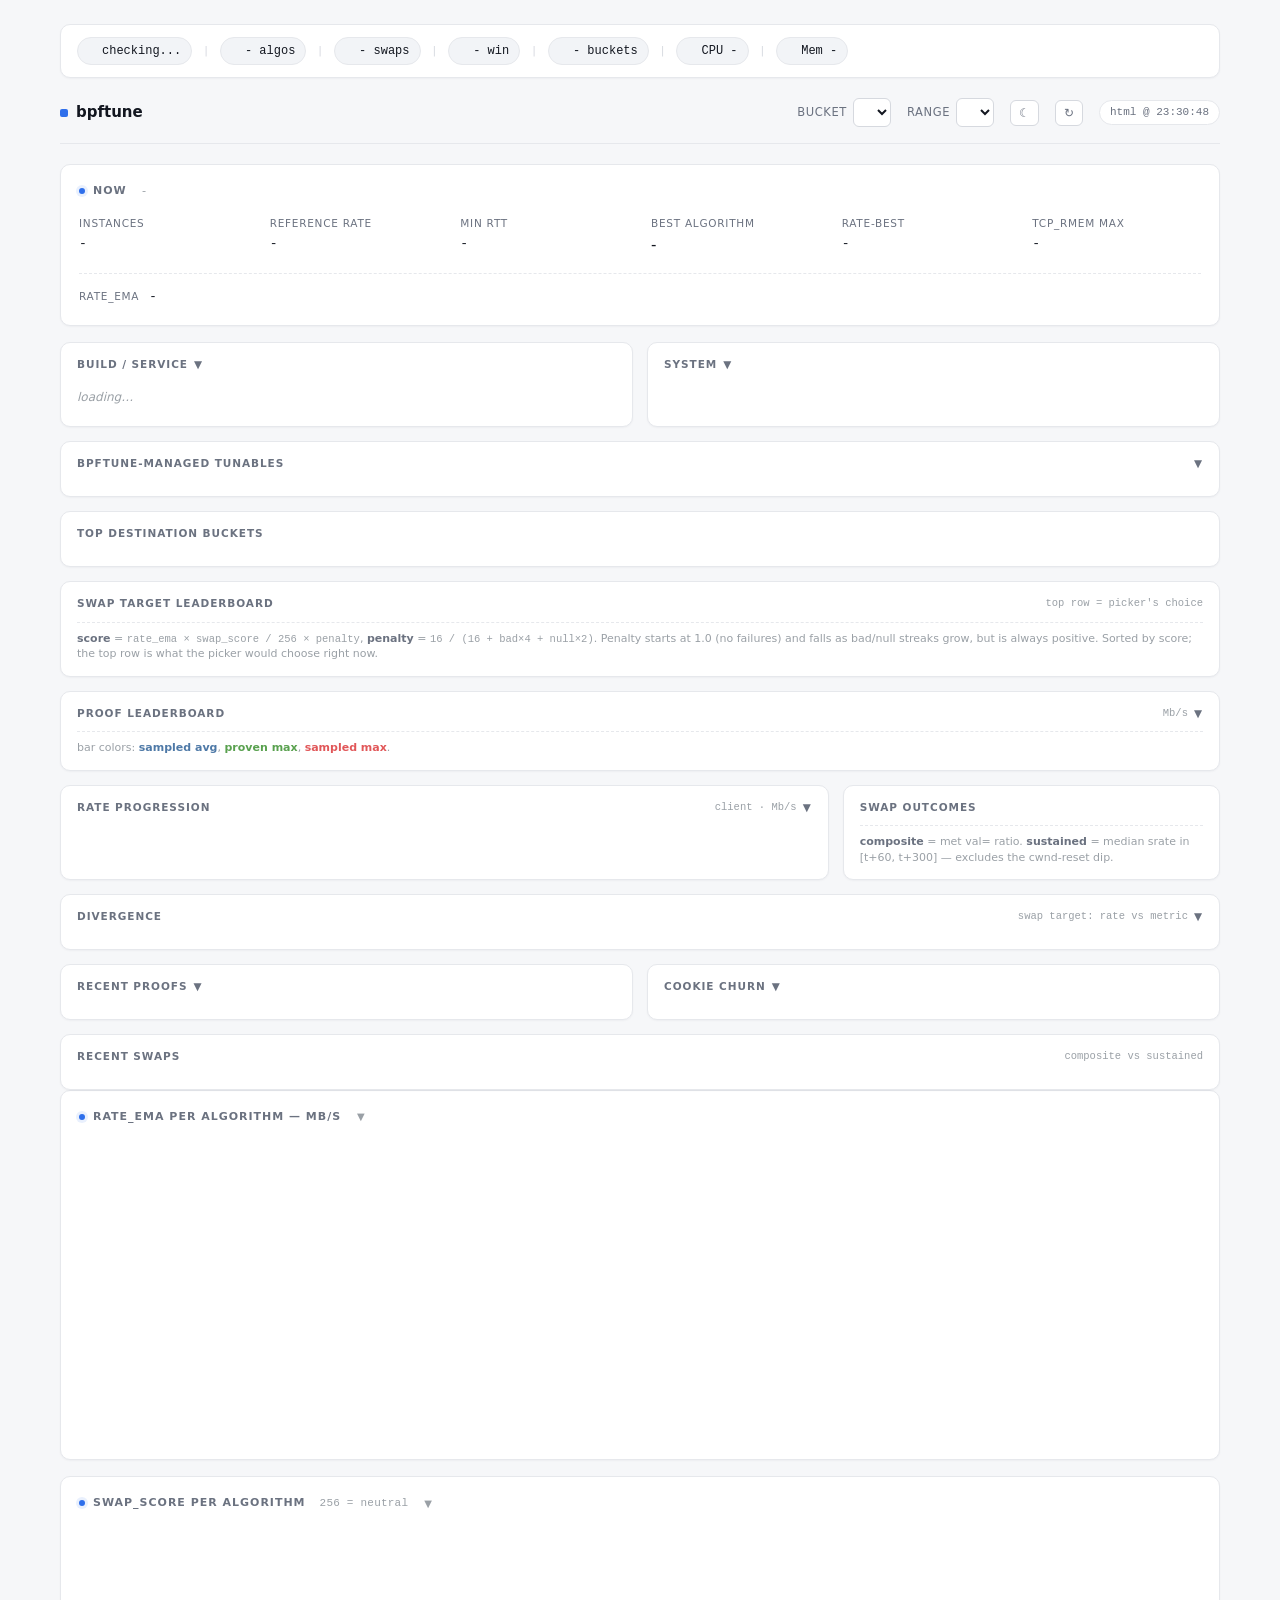
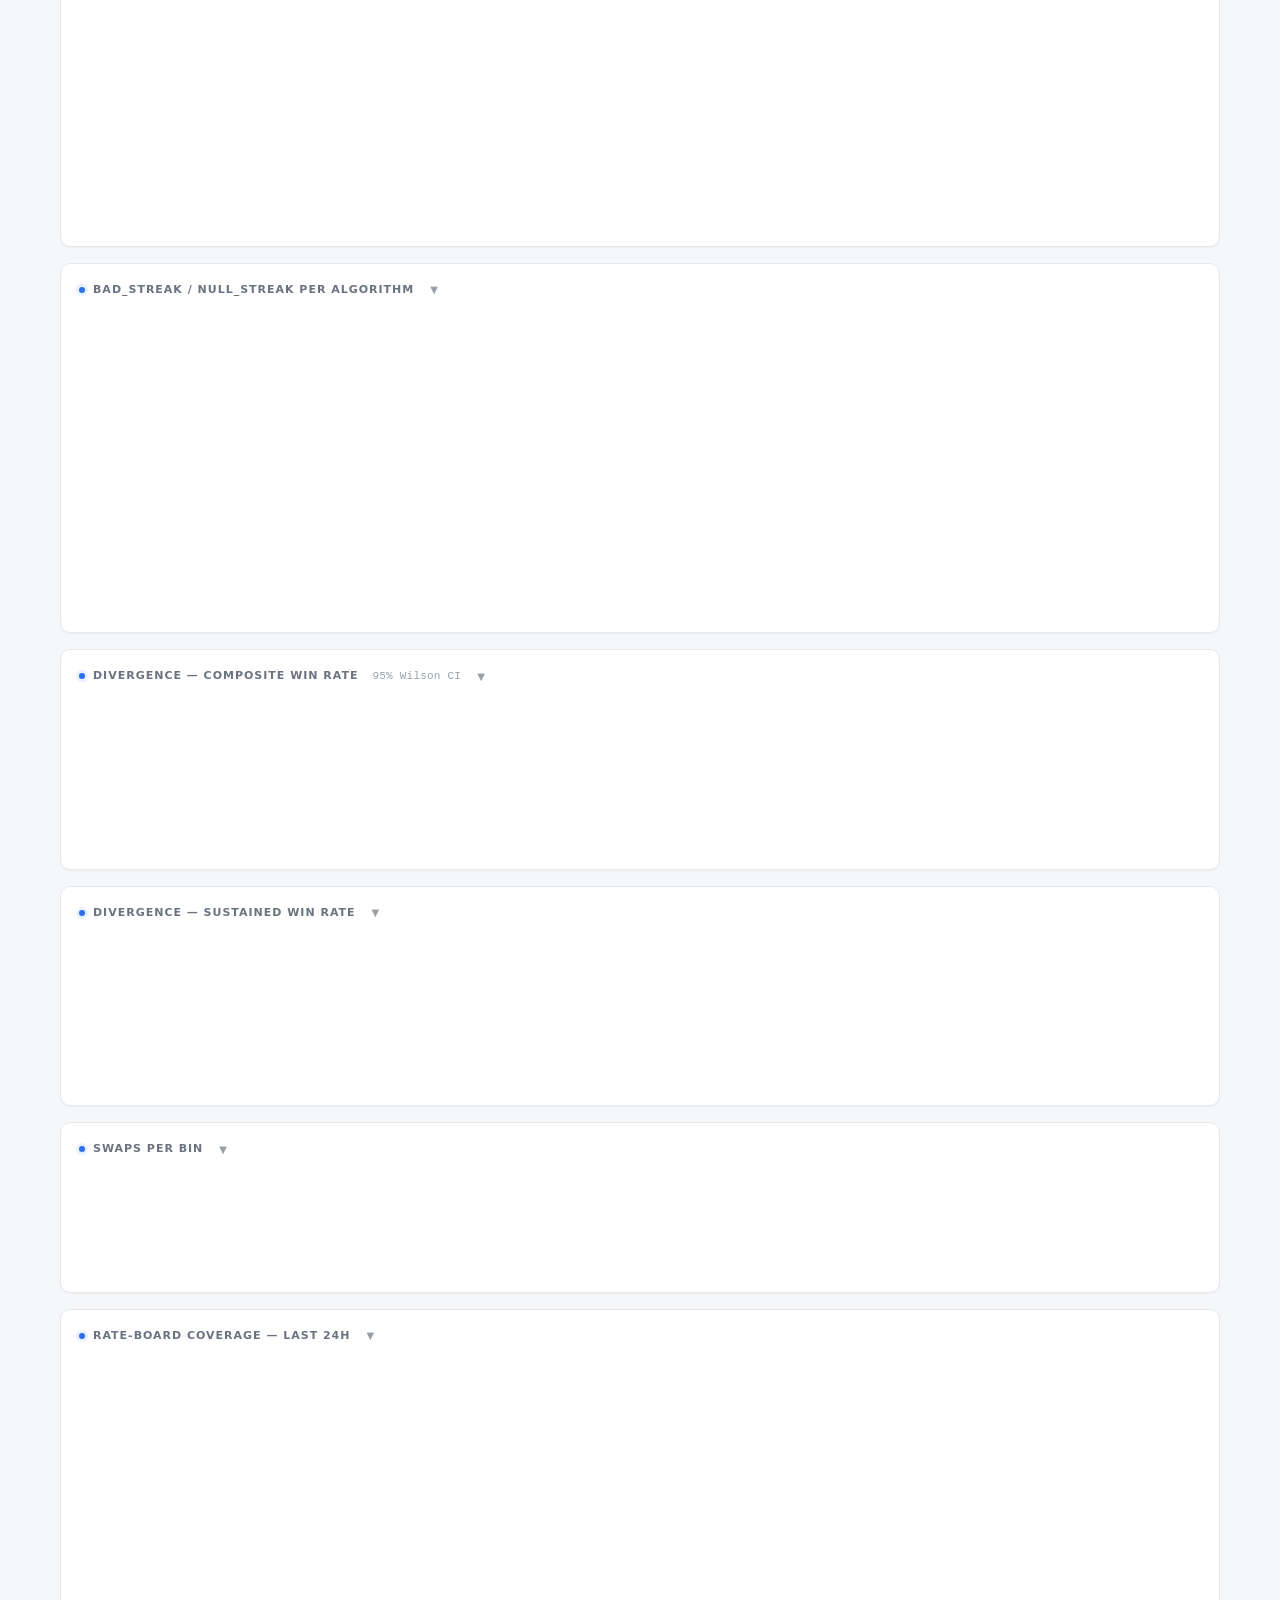
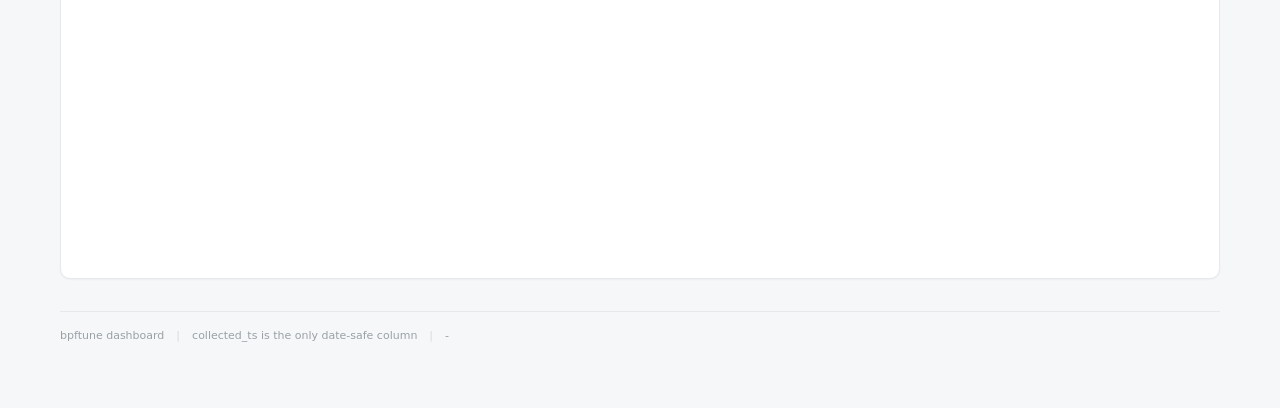
==== commit 6a421e50: "Update bpftune-dashboard.html" ====
--- a/tools/bpftune-dashboard.html
+++ b/tools/bpftune-dashboard.html
@@ -207,7 +207,7 @@
   table.tbl td.name { color: var(--fg); font-weight: 500; }
   table.tbl tr.pick td { background: var(--accent-dim); }
   table.tbl tr.pick td.name::after {
-    content: " \25b8 pick"; color: var(--accent); font-size: 9.5px;
+    content: " \\25b8 pick"; color: var(--accent); font-size: 9.5px;
     text-transform: uppercase; letter-spacing: .05em; margin-left: 6px; font-weight: 600;
   }
   table.tbl tr.inactive td { opacity: .45; }
@@ -230,8 +230,8 @@
   .proof-tbl td:nth-child(4), .proof-tbl td:nth-child(5), .proof-tbl td:nth-child(6) { width: 30%; min-width: 90px; }
   .bar-cell { position: relative; display: block; height: 20px; background: var(--subtle); border-radius: 3px; overflow: hidden; }
   .bar-fill { position: absolute; inset: 0 auto 0 0; border-radius: 3px; }
-  .bar-cell.v-proven .bar-fill { background: #59a14f; }
-  .bar-cell.v-avg .bar-fill { background: #4e79a7; }
+  .bar-cell.v-proven  .bar-fill { background: #59a14f; }
+  .bar-cell.v-avg     .bar-fill { background: #4e79a7; }
   .bar-cell.v-sampled .bar-fill { background: #e15759; }
   .bar-num {
     position: absolute; inset: 0; display: flex; align-items: center; justify-content: flex-end;
@@ -246,15 +246,15 @@
     display: inline-flex; align-items: center; font-size: 10.5px; font-weight: 600;
     padding: 1px 7px; border-radius: 999px; text-transform: uppercase; letter-spacing: .05em;
   }
-  .sp.win { color: var(--good); background: var(--good-dim); }
-  .sp.loss { color: var(--bad); background: var(--bad-dim); }
+  .sp.win  { color: var(--good); background: var(--good-dim); }
+  .sp.loss { color: var(--bad);  background: var(--bad-dim); }
   .sp.null { color: var(--muted); background: var(--subtle); }
   .sp.good { color: var(--warn); background: var(--warn-dim); }
   .sp.proved { color: var(--good); background: var(--good-dim); }
   .sp.dash { color: var(--muted-2); background: var(--subtle); }
   .cell-good { color: var(--good); font-weight: 600; }
-  .cell-bad { color: var(--bad); font-weight: 600; }
-  .cell-dim { color: var(--muted-2); }
+  .cell-bad  { color: var(--bad);  font-weight: 600; }
+  .cell-dim  { color: var(--muted-2); }
 
   /* ===== LISTS ===== */
   .list { display: flex; flex-direction: column; }
@@ -278,7 +278,7 @@
   .bigstats .big .k { font-size: 10.5px; color: var(--muted); text-transform: uppercase; letter-spacing: .07em; }
   .bigstats .big .v { font-size: 22px; font-weight: 600; font-variant-numeric: tabular-nums; margin-top: 3px; }
   .bigstats .big .p { color: var(--muted); font-family: var(--mono); font-size: 11px; margin-top: 2px; }
-  .bigstats .big.win { border-color: var(--good); }
+  .bigstats .big.win  { border-color: var(--good); }
   .bigstats .big.win .v { color: var(--good); }
   .bigstats .big.loss { border-color: var(--bad); }
   .bigstats .big.loss .v { color: var(--bad); }
@@ -650,7 +650,7 @@
     Chart.defaults.plugins.tooltip.borderColor = dark ? "#2a2f39" : "#e5e7eb";
     Chart.defaults.plugins.tooltip.borderWidth = 1;
     Chart.defaults.plugins.tooltip.titleColor = dark ? "#e6e8eb" : "#131720";
-    Chart.defaults.plugins.tooltip.bodyColor = dark ? "#e6e8eb" : "#131720";
+    Chart.defaults.plugins.tooltip.bodyColor  = dark ? "#e6e8eb" : "#131720";
     Chart.defaults.plugins.tooltip.padding = 8;
     Chart.defaults.plugins.tooltip.cornerRadius = 6;
   }
@@ -738,7 +738,7 @@
     if (s.mem_total_bytes != null && s.mem_total_bytes > 0) {
       var used = (s.mem_used_bytes != null) ? s.mem_used_bytes : (s.mem_total_bytes - (s.mem_avail_bytes || 0));
       var pct = (s.mem_used_pct != null) ? s.mem_used_pct.toFixed(0) + "%" : "";
-      rows.push(["memory", fmtBytes(used) + " / " + fmtBytes(s.mem_total_bytes) + (pct ? " " + pct : "")]);
+      rows.push(["memory", fmtBytes(used) + " / " + fmtBytes(s.mem_total_bytes) + (pct ? "  " + pct : "")]);
     }
     setHTML("lv-system", rows.map(function (r) {
       return '<div class="row"><span class="k">' + esc(r[0]) + '</span><span class="v ' + (r[2] || "") + '">' + esc(r[1]) + '</span></div>';
@@ -1015,8 +1015,8 @@
     }
     rates.sort(function (x, y) { return y.v - x.v; });
     if (rates.length) {
-      setT("n_rbest", rates[0].a + " " + fmtRe(rates[0].v) + " Mb/s");
-      setT("n_rates", rates.slice(0, 8).map(function (x) { return x.a + " " + fmtRe(x.v); }).join(" · "));
+      setT("n_rbest", rates[0].a + "  " + fmtRe(rates[0].v) + " Mb/s");
+      setT("n_rates", rates.slice(0, 8).map(function (x) { return x.a + " " + fmtRe(x.v); }).join("  ·  "));
     } else {
       setT("n_rbest", "-");
       setT("n_rates", "(no live rates for this bucket)");
@@ -1058,4 +1058,252 @@
     });
   }
 
-  function timeOpts(extra)
+  function timeOpts(extra) {
+    var base = {
+      responsive: true,
+      maintainAspectRatio: false,
+      animation: false,
+      interaction: {mode: "nearest", intersect: false},
+      layout: {padding: {top: 4, right: 8, bottom: 0, left: 0}},
+      scales: {
+        x: {type: "time", time: {tooltipFormat: "MMM d, HH:mm"}, grid: {display: false}, ticks: {maxRotation: 0, autoSkipPadding: 24, padding: 4}},
+        y: {beginAtZero: false, grid: {drawTicks: false}, ticks: {maxTicksLimit: 5, padding: 6}},
+      },
+      plugins: {legend: {display: false}, tooltip: {displayColors: true, boxPadding: 4}},
+    };
+    return Object.assign(base, extra || {});
+  }
+
+  function renderBucket() {
+    var doc = state.bucketDoc, algs = state.meta.algs;
+    var rng = $("range").value;
+    var s = doc.series[rng];
+    var ts = s.ts;
+    function makeSeries(prefix) {
+      return algs.map(function (a) { return prefix + a; }).filter(function (c) { return c in s; });
+    }
+    function algColorFor(col) {
+      var alg = col.replace(/^(re_|ss_|bs_|ns_)/, "");
+      return algColor(alg);
+    }
+    var rateColors = makeSeries("re_").map(algColorFor);
+    var ssColors = makeSeries("ss_").map(algColorFor);
+
+    mk("rate", {
+      type: "line",
+      data: {datasets: lineData(makeSeries("re_"), s, ts, rateColors, scaleRe, 0)},
+      options: timeOpts({plugins: {legend: {display: true, position: "bottom", align: "start", labels: {boxWidth: 8, boxHeight: 8, padding: 8, font: {size: 10.5}}}}}),
+    });
+    mk("sscore", {
+      type: "line",
+      data: {datasets: lineData(makeSeries("ss_"), s, ts, ssColors, null, 0)},
+      options: timeOpts({plugins: {legend: {display: true, position: "bottom", align: "start", labels: {boxWidth: 8, boxHeight: 8, padding: 8, font: {size: 10.5}}}}}),
+    });
+    var streakSets = lineData(makeSeries("bs_"), s, ts, PALETTE, null, 0).map(function (ds) {
+      ds.borderDash = [4, 3];
+      ds.label = ds.label.replace(/^bs_/, "") + " bad";
+      return ds;
+    }).concat(lineData(makeSeries("ns_"), s, ts, PALETTE, null, 0).map(function (ds) {
+      ds.label = ds.label.replace(/^ns_/, "") + " null";
+      return ds;
+    }));
+    mk("streaks", {
+      type: "line",
+      data: {datasets: streakSets},
+      options: timeOpts({
+        scales: {
+          x: {type: "time", time: {tooltipFormat: "MMM d, HH:mm"}, grid: {display: false}, ticks: {maxRotation: 0, autoSkipPadding: 24, padding: 4}},
+          y: {beginAtZero: true, grid: {drawTicks: false}, ticks: {maxTicksLimit: 6, padding: 6, precision: 0}},
+        },
+        plugins: {legend: {display: true, position: "bottom", align: "start", labels: {boxWidth: 8, boxHeight: 8, padding: 8, font: {size: 10.5}}}},
+      }),
+    });
+  }
+
+  function renderDivChart(canvasId, suffix) {
+    var doc = state.swaps, rng = $("range").value;
+    var d = doc[rng];
+    if (!d) return;
+    var ts = d.ts;
+    var sfx = suffix || "";
+    function mkLine(key, label, color, dash) {
+      return {
+        label: label,
+        data: (d[key] || []).map(function (y, k) { return {x: ts[k] * 1000, y: y}; }),
+        borderColor: color,
+        backgroundColor: color,
+        borderDash: dash || [],
+        pointRadius: 2,
+        pointHoverRadius: 4,
+        borderWidth: 1.5,
+        spanGaps: true,
+      };
+    }
+    mk(canvasId, {
+      type: "line",
+      data: {datasets: [
+        mkLine("d1_rate" + sfx, "diverges=1", "#59a14f"),
+        mkLine("d1_lo"   + sfx, "d1 95% lo", "#59a14f", [4, 3]),
+        mkLine("d1_hi"   + sfx, "d1 95% hi", "#59a14f", [4, 3]),
+        mkLine("d0_rate" + sfx, "diverges=0", "#e15759"),
+        mkLine("d0_lo"   + sfx, "d0 95% lo", "#e15759", [4, 3]),
+        mkLine("d0_hi"   + sfx, "d0 95% hi", "#e15759", [4, 3]),
+      ]},
+      options: timeOpts({
+        scales: {
+          x: {type: "time", grid: {display: false}, ticks: {maxRotation: 0, autoSkipPadding: 24}},
+          y: {min: 0, max: 1, grid: {drawTicks: false}, ticks: {maxTicksLimit: 5, padding: 6, callback: function (v) { return Math.round(v * 100) + "%"; }}},
+        },
+        plugins: {legend: {display: true, position: "bottom", align: "start", labels: {boxWidth: 8, boxHeight: 8, padding: 8, font: {size: 10.5}, filter: function (item) { return !/_lo|_hi/.test(item.text); }}}}},
+      }),
+    });
+  }
+
+  function sustainedHasData() {
+    var doc = state.swaps;
+    if (!doc) return false;
+    var d = doc["24h"] || doc["7d"] || doc["all"];
+    if (!d) return false;
+    var arr = d.d1_n_sustained || [];
+    for (var i = 0; i < arr.length; i++) if ((arr[i] || 0) > 0) return true;
+    return false;
+  }
+
+  function renderSwaps() {
+    var doc = state.swaps, rng = $("range").value;
+    var d = doc[rng];
+    if (!d) return;
+    mk("swaps", {
+      type: "bar",
+      data: {
+        labels: d.ts.map(function (t) { return new Date(t * 1000); }),
+        datasets: [{label: "swaps", data: d.swaps, backgroundColor: "#4e79a7", borderColor: "#4e79a7", borderRadius: 2, maxBarThickness: 14}],
+      },
+      options: timeOpts({
+        scales: {x: {type: "time", grid: {display: false}, ticks: {maxRotation: 0}}, y: {beginAtZero: true, grid: {drawTicks: false}, ticks: {maxTicksLimit: 4, padding: 6}}},
+      }),
+    });
+  }
+
+  function renderDivergenceCharts() {
+    renderDivChart("div", "");
+    renderDivChart("div_sustained", "_sustained");
+    var note = document.getElementById("div_sustained_note");
+    if (note) {
+      if (sustainedHasData()) {
+        note.textContent = "sustained = median srate in [t+60, t+300]. Excludes the cwnd-reset dip. This is the accurate throughput measure.";
+        note.style.color = "";
+      } else {
+        note.textContent = "no sustained data yet. Requires 0.4.53+ emitting `srate` lines AND the collector writing srate.csv.";
+        note.style.color = "#9aa0a6";
+      }
+    }
+  }
+
+  function renderFleet() {
+    var f = state.fleet;
+    var n = (f && f.buckets) ? f.buckets.length : 0;
+    var box = document.getElementById("fleetbox");
+    if (box) box.style.height = Math.max(200, Math.min(800, n * 22 + 40)) + "px";
+    mk("fleet", {
+      type: "bar",
+      data: {labels: f.buckets, datasets: [{label: "% bins with leader", data: f.coverage_24h, backgroundColor: "#59a14f", borderColor: "#59a14f", borderRadius: 2, maxBarThickness: 12}]},
+      options: {
+        responsive: true, maintainAspectRatio: false,
+        animation: false, indexAxis: "y",
+        layout: {padding: {top: 4, right: 16, bottom: 0, left: 0}},
+        scales: {
+          x: {min: 0, max: 100, grid: {drawTicks: false}, ticks: {maxTicksLimit: 6, padding: 6, callback: function (v) { return v + "%"; }}},
+          y: {grid: {display: false}, ticks: {font: {size: 10.5}, autoSkip: false, padding: 4}},
+        },
+        plugins: {legend: {display: false}},
+      },
+    });
+  }
+
+  function loadBucket(id) {
+    return j("data/bucket_" + id + ".json").then(function (doc) {
+      state.bucketDoc = doc;
+      renderBucket();
+      renderNow();
+    });
+  }
+
+  function refreshNowCardAndChart() {
+    var id = $("bucket").value;
+    if (id) loadBucket(id);
+  }
+
+  function refreshAll() {
+    var keep = $("bucket").value;
+    Promise.all([j("data/meta.json"), j("data/swaps.json"), j("data/fleet.json")]).then(function (r) {
+      state.meta = r[0]; state.swaps = r[1]; state.fleet = r[2];
+      var bs = $("bucket"), html = "", stillThere = false;
+      for (var k = 0; k < state.meta.buckets.length; k++) {
+        var b = state.meta.buckets[k];
+        html += '<option value="' + b.id + '">' + b.id + ' (' + b.points + ')</option>';
+        if (b.id === keep) stillThere = true;
+      }
+      bs.innerHTML = html;
+      bs.value = stillThere ? keep : state.meta.default_bucket;
+      var stamp = new Date(state.meta.generated_ts * 1000).toISOString().replace("T", " ").slice(0, 19) + "Z";
+      if (footgen) footgen.textContent = "rendered " + stamp;
+      status("updated " + relTime(state.meta.generated_ts));
+      return loadBucket(bs.value);
+    }).then(function () {
+      renderDivergenceCharts(); renderSwaps(); renderFleet();
+    }).catch(function (e) {
+      err("refresh: " + (e && e.message ? e.message : e), e);
+    });
+  }
+
+  function boot() {
+    liveRefresh();
+    setInterval(function () { liveRefresh(); refreshNowCardAndChart(); }, 30000);
+    setInterval(refreshAll, 300000);
+
+    status("loading charts\\u2026");
+    loadScript("https://cdn.jsdelivr.net/npm/chart.js@4.4.1/dist/chart.umd.min.js")
+      .then(function () {
+        return loadScript("https://cdn.jsdelivr.net/npm/chartjs-adapter-date-fns@3.0.0/dist/chartjs-adapter-date-fns.bundle.min.js");
+      })
+      .then(function () {
+        applyChartDefaults();
+        status("loading data\\u2026");
+        return Promise.all([j("data/meta.json"), j("data/swaps.json"), j("data/fleet.json")]);
+      })
+      .then(function (r) {
+        state.meta = r[0]; state.swaps = r[1]; state.fleet = r[2];
+        var bs = $("bucket"), html = "";
+        for (var k = 0; k < state.meta.buckets.length; k++) {
+          var b = state.meta.buckets[k];
+          html += '<option value="' + b.id + '">' + b.id + ' (' + b.points + ')</option>';
+        }
+        bs.innerHTML = html;
+        bs.value = state.meta.default_bucket;
+        var rs = $("range"), rhtml = "";
+        for (var m = 0; m < state.meta.ranges.length; m++) {
+          rhtml += '<option value="' + state.meta.ranges[m] + '">' + state.meta.ranges[m] + '</option>';
+        }
+        rs.innerHTML = rhtml;
+        rs.value = "24h";
+        var stamp = new Date(state.meta.generated_ts * 1000).toISOString().replace("T", " ").slice(0, 19) + "Z";
+        status("updated " + relTime(state.meta.generated_ts));
+        if (footgen) footgen.textContent = "rendered " + stamp;
+        bs.onchange = function () { loadBucket(bs.value); };
+        rs.onchange = function () { renderBucket(); renderDivergenceCharts(); renderSwaps(); };
+        return loadBucket(state.meta.default_bucket);
+      })
+      .then(function () {
+        renderDivergenceCharts(); renderSwaps(); renderFleet();
+      })
+      .catch(function (e) {
+        err("FAIL: " + (e && e.message ? e.message : e), e);
+      });
+  }
+
+  boot();
+})();
+</script>
+</body>
+</html>
